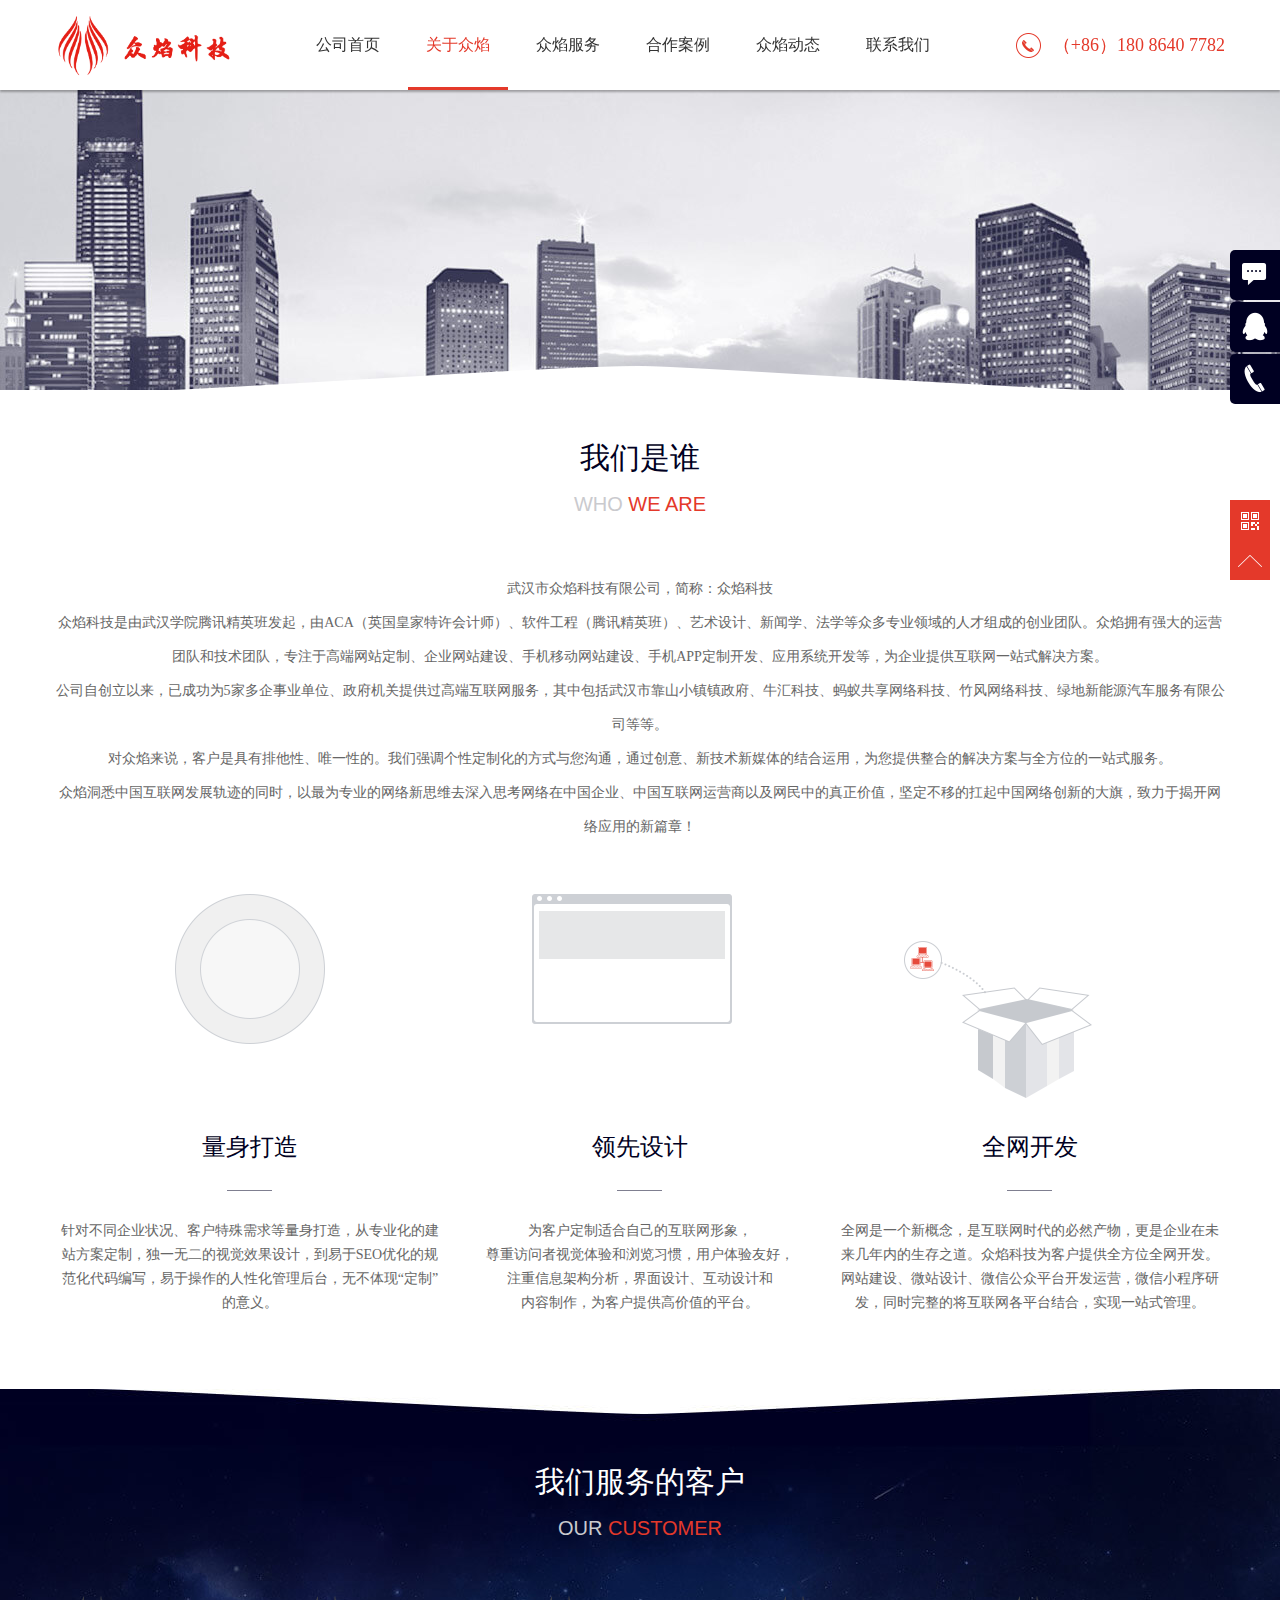
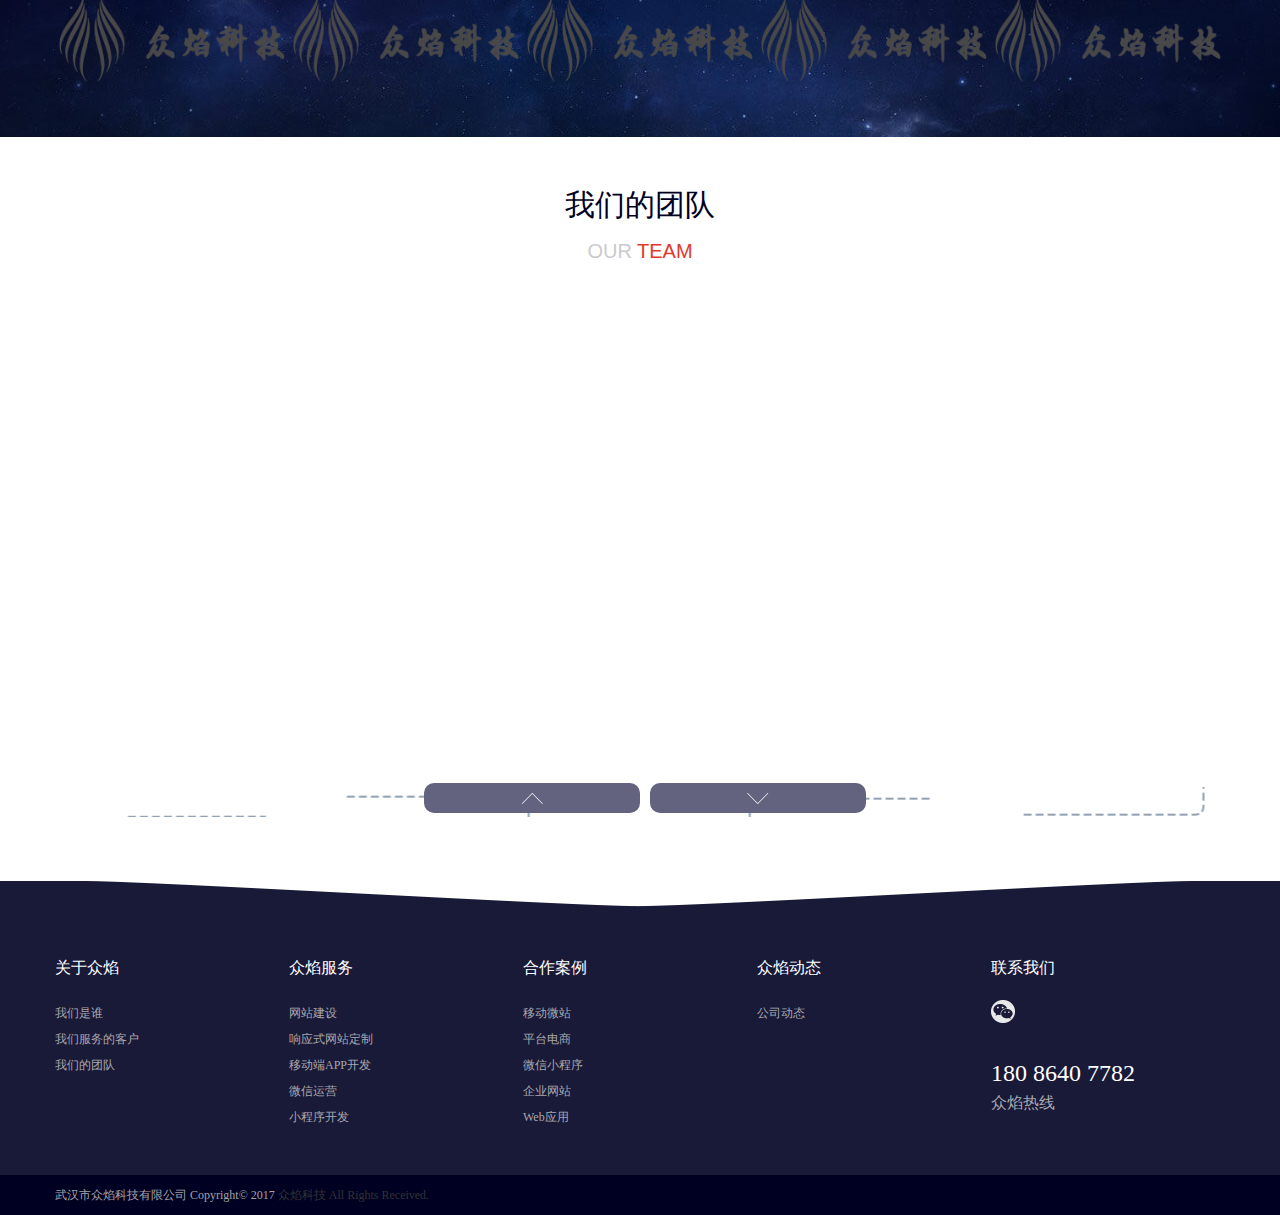
==== about.html @ f5d99981 "CompanyWebsiteOnlineInit" ====
<!DOCTYPE html>
<html>
<head>
    <meta charset="UTF-8">
    <title>关于众焰</title>
    <meta name="keywords" content="" />
    <meta name="description" content="" />
    <meta content="telephone=no" name="format-detection" />
    <meta http-equiv="X-UA-Compatible" content="IE=edge,chrome=1">
    <meta name="renderer" content="webkit">
    <meta name="viewport" content="width=device-width, initial-scale=1.0,user-scalable=no">
    <meta name="full-screen" content="yes">
    <link rel="stylesheet" href="css/cui.css" />
    <link rel="stylesheet" href="css/style.css" />
    <link rel="stylesheet" href="css/less.css" />
</head>

<body>
<!--导航栏-->
<div id="hd">
    <div class="wp">
        <div class="logo"><a href="index.html"><img src="images/logo.png" alt=""></a></div>
        <div id="nav">
            <ul>
                <li><a href="index.html" >公司首页</a></li>
                <li><a href="about.html" style="color:#e4392a; border-bottom:3px solid #e4392a;">关于众焰</a></li>
                <li><a href="service.html" >众焰服务</a></li>
                <li><a href="case.html" >合作案例</a></li>
                <li><a href="news.html" >众焰动态</a></li>
                <li><a href="contact.html">联系我们</a></li>
            </ul>
        </div>
        <div class="tel">（+86）180 8640 7782</div>
    </div>
</div>

<div class="c"></div>

<!--响应式导航栏-->
<div id="m-hd">
    <a href="index.html" class="m-logo"><img src="images/logo.png" alt=""></a>
    <div class="m-trigger"></div>
    <ul class="m-nav">
        <li><a href="index.html" class="v1">公司首页</a></li>
        <li><a href="about.html" class="v1">关于众焰</a></li>
        <li><a href="service.html" class="v1">众焰服务</a></li>
        <li><a href="case.html" class="v1">合作案例</a></li>
        <li><a href="news.html" class="v1">众焰动态</a></li>
        <li><a href="contact.html" class="v1">联系我们</a></li>
    </ul>
</div>

<div class="c"></div>	<div id="bd">
<div id="ban-in" style="background-image:url(images/14415956833641.jpg)">
    <div class="ban-bg"></div>
</div>

    <!--我们是谁-->
<div class="wp" id="whous">
    <div class="tit-i">
        <h3>我们是谁</h3>
        <h5>Who <span>We Are</span></h5>
    </div>
    <div class="c"></div>
    <div class="about-info">
        武汉市众焰科技有限公司，简称：众焰科技<br />
        <p>
            众焰科技是由武汉学院腾讯精英班发起，由ACA（英国皇家特许会计师）、软件工程（腾讯精英班）、艺术设计、新闻学、法学等众多专业领域的人才组成的创业团队。众焰拥有强大的运营团队和技术团队，专注于高端网站定制、企业网站建设、手机移动网站建设、手机APP定制开发、应用系统开发等，为企业提供互联网一站式解决方案。
        </p>
        <p>
            公司自创立以来，<span>已成功为5家多企事业单位、政府机关提供过高端互联网服务，其中包括武汉市靠山小镇镇政府、牛汇科技、蚂蚁共享网络科技、竹风网络科技、绿地新能源汽车服务有限公司等等。</span>
        </p>
        对众焰来说，客户是具有排他性、唯一性的。我们强调个性定制化的方式与您沟通，通过创意、新技术新媒体的结合运用，为您提供整合的解决方案与全方位的一站式服务。<br />
        众焰洞悉中国互联网发展轨迹的同时，以最为专业的网络新思维去深入思考网络在中国企业、中国互联网运营商以及网民中的真正价值，坚定不移的扛起中国网络创新的大旗，致力于揭开网络应用的新篇章！<br />
    </div>
    <ul class="ul-about ul-show">
        <li class="li1">
            <div class="block">
                <img src="images/c1.png" alt="网博思创">
                <img src="images/c2.png" alt="">
                <img src="images/c3.png" alt="">
                <img src="images/c4.png" alt="">
                <img src="images/c5.png" alt="">
                <img src="images/c6.png" alt="">
                <img src="images/c7.png" alt="">
                <img src="images/c8.png" alt="">
            </div>
            <div class="c"></div>
            <h3>量身打造</h3>
            <em></em>
            <!--<p>根据用户的需求、市场状况、企业情况提供专业化的网<br />站策划、设计、技术和营销解决方案。</p>-->
            <p>
                针对不同企业状况、客户特殊需求等量身打造，从专业化的建站方案定制<span>，独一无二的视觉效果设计，到易于SEO优化的规范化代码编写，易于操作的人性化管理后台，无不体现“定制”的意义。</span>
            </p>				</li>
        <li class="li2">
            <div class="block">
                <img src="images/t1.png" alt="" data-top-center="background-position:0px 0px;" data-bottom-center="background-position:141px 0px;">
                <img src="images/t2.png" alt="网博思创">
                <img src="images/t3.png" alt="">
                <img src="images/t4.png" alt="">
                <img src="images/t5.png" alt="">
                <img src="images/t6.png" alt="">
                <img src="images/t7.png" alt="">
                <img src="images/t8.png" alt="">
                <img src="images/t9.png" alt="">
            </div>
            <div class="c"></div>
            <h3>领先设计</h3>
            <em></em>
            <p>
                <span>为客户定制适合自己的互联网形象，</span>
            </p>
            <p>
                <span>尊重访问者视觉体验和浏览习惯，用户体验友好，</span>
            </p>
            <p>
                注重信息<span>架构分析，界面设计、互动设计和</span>
            </p>
            <p>
                <span>内容制作，为客户提供</span><span>高价值的平台。</span>
            </p>
            <p>
	<span><br />
</span>
            </p>				</li>
        <li class="li3">
            <div class="block">
                <img src="images/b1.png" alt="TUNIU">
                <img src="images/b2.png" alt="">
                <img src="images/b3.png" alt="">
                <img src="images/b4.png" alt="">
            </div>
            <div class="c"></div>
            <h3>全网开发</h3>
            <em></em>

            <p>
                <span>全网是一个新概念，是互联网时代的必然产物，</span><span>更是企业在未来几年内的生存之道。</span><span>众焰科技</span><span>为客户提供全方位全网开发。</span><span>网站建设、微站设计、微信</span><span>公众平台开发运营，微信小程序研发，同时完整的将互联</span><span>网各平台结合，实现一站式管理。</span>
            </p>
            <p>
                <br />
            </p>
            <p>
            </p>				</li>
    </ul>
</div>
<div class="c"></div>

    <!--我们的客户-->
<div class="customer fix" id="ourcus">
    <div class="wp">
        <div class="tit-i tit-i-1">
            <h3>我们服务的客户</h3>
            <h5>Our <span>Customer</span></h5>
        </div>
        <ul class="ul-customer">
            <li><a href=""><b></b><img src="images/logo.png" alt="" width="234" height="87"></a></li>
            <li><a href=""><b></b><img src="images/logo.png" alt="" width="234" height="87"></a></li>
            <li><a href=""><b></b><img src="images/logo.png" alt="" width="234" height="87"></a></li>
            <li><a href=""><b></b><img src="images/logo.png" alt="" width="234" height="87"></a></li>
            <li><a href=""><b></b><img src="images/logo.png" alt="" width="234" height="87"></a></li>
        </ul>
    </div>
</div>

    <!--团队板块-->
<div class="team" id="ourteam">
    <div class="wp">
        <div class="tit-i">
            <h3>我们的团队</h3>
            <h5>Our <span>Team</span></h5>
        </div>
    </div>
    <div class="flexslider">
        <ul class="slides">
            <li>
                <div class="wp">
                    <div class="txt">
                        <h3 data-animate="fadeInDown" class="animated">商务策划</h3>
                        <p data-animate="fadeInDown" class="animated"><p class="animated fadeInDown">
                        不只是建站，更提供有价值的思路和整体服务。<br />
                        众焰人不断深入对各类行业属性以及商业模式的探索，全面了解企业现状、深入挖掘品牌价值、专业策划并准确全是产品价值。
                    </p></p>
                        <p data-animate="fadeInDown" class="animated"><a href="" class="more">加入我们</a></p>
                    </div>
                    <div class="pic">
                        <img data-animate="fadeInLeft" data-delay="0.5" class="animated" src="images/o5.png" alt="">
                        <img data-animate="fadeInRight" data-delay="0.9" class="animated" src="images/o6.png" alt="">
                    </div>
                </div>
            </li>
            <li>
                <div class="wp">
                    <div class="txt">
                        <h3 data-animate="fadeInDown" class="animated">项目执行</h3>
                        <p data-animate="fadeInDown" class="animated"><p class="animated fadeInDown">
                        主要负责网站建设项目的开发管理和流程监控工作。众焰的整个项目组对工作是非常细致严谨的，项目进行中随时与客户保持商量和沟通，双方配合在最短的时间内顺利完成项目开发工作。
                    </p></p>
                        <p data-animate="fadeInDown" class="animated"><a href="" class="more">加入我们</a></p>
                    </div>
                    <div class="pic">
                        <img data-animate="fadeInLeft" data-delay="0.5" class="animated" src="images/o7.png" alt="">
                        <img data-animate="fadeInLeft" data-delay="0.8" class="animated" src="images/o8.png" alt="">
                        <img data-animate="fadeInLeft" data-delay="1.2" class="animated" src="images/o9.png" alt="">
                        <img data-animate="fadeInRight" data-delay="1.5" class="animated" src="images/o10.png" alt="">
                        <img data-animate="fadeInDown" data-delay="1.8" class="animated" src="images/o11.png" alt="">
                    </div>
                </div>
            </li>

            <li>
                <div class="wp">
                    <div class="txt">
                        <h3 data-animate="fadeInDown" class="animated">设计师</h3>
                        <p data-animate="fadeInDown" class="animated"><p class="animated fadeInDown">
                        我们喜爱创新，对创意设计有着极高的热情，并准备着为一个好的点子通宵达旦。我们不仅提供漂亮的设计，更知道设计是一种方法或策略，而非仅仅是美术自由，设计载体是品牌，强调设计的实用性。
                    </p></p>
                        <p data-animate="fadeInDown" class="animated"><a href="" class="more">加入我们</a></p>
                    </div>
                </div>
                <div class="pic">
                    <img data-animate="fadeInRight" data-delay="0.5" class="animated" src="images/o18.png" alt="">
                    <img data-animate="fadeInRight" data-delay="1.5" class="animated" src="images/o21.png" alt="">
                    <img data-animate="fadeInLeft" data-delay="0.8" class="animated" src="images/o19.png" alt="">
                    <img data-animate="fadeInLeft" data-delay="1.2" class="animated" src="images/o20.png" alt="">
                    <img data-animate="fadeInLeft" data-delay="1.8" class="animated" src="images/o22.png" alt="">
                </div>
            </li>

            <li>
                <div class="wp">
                    <div class="txt">
                        <h3 data-animate="fadeInDown" class="animated">Web前端工程师</h3>
                        <p data-animate="fadeInDown" class="animated"><p class="animated fadeInDown">
                        根据已确认的设计稿进行每一个页面的制作。我们会按照我们的W3C制作标准进行web开发，使得更简易、可方便调节、各浏览器兼容性强、可扩展等，让用户体验达到一定高度！
                    </p>
                        <p class="animated fadeInDown">
                            我们将以最大程度上减少页面代码，使爬行蜘蛛能带走更多有用有价值的信息。并且我们将严格遵守标准CSS命名规则，使搜索引擎能够快速的认知网页内容板块结构，快速收录！
                        </p></p>
                        <p data-animate="fadeInDown" class="animated"><a href="" class="more">加入我们</a></p>
                    </div>
                    <div class="pic">
                        <img data-animate="fadeInLeft" data-delay="0.5" class="animated" src="images/o12.png" alt="">
                        <img data-animate="fadeInLeft" data-delay="1.2" class="animated" src="images/o14.png" alt="">
                        <img data-animate="fadeInLeft" data-delay="0.8" class="animated" src="images/o13.png" alt="">
                        <img data-animate="fadeInLeft" data-delay="1.5" class="animated" src="images/o15.png" alt="">
                        <img data-animate="fadeInLeft" data-delay="1.8" class="animated" src="images/o17.png" alt="">
                        <img data-animate="fadeInLeft" data-delay="2.2" class="animated" src="images/o16.png" alt="">
                    </div>
                </div>
            </li>

            <li>
                <div class="wp">
                    <div class="txt">
                        <h3 data-animate="fadeInDown" class="animated">程序员</h3>
                        <p data-animate="fadeInDown" class="animated"><p class="animated fadeInDown">
                        从事程序开发、维护的专业人员。拥有强大的开发力量，依照客户需求及工作流程来定制专属平台<span>，优化网站结构，精简程序代码，清晰的层次架构.</span>
                    </p></p>
                        <p data-animate="fadeInDown" class="animated"><a href="" class="more">加入我们</a></p>
                    </div>
                    <div class="pic">
                        <img data-animate="fadeInDown" data-delay="0.5" class="animated" src="images/o1.png" alt="">
                        <img data-animate="fadeInUp" data-delay="0.8" class="animated" src="images/o2.png" alt="">
                        <img data-animate="fadeInUp" data-delay="1.2" class="animated" src="images/o3.png" alt="">
                        <img data-animate="fadeInDown" data-delay="1.5" class="animated" src="images/o4.png" alt="">
                    </div>
                </div>
            </li>

        </ul>
        <em></em>
    </div>
</div>
</div>

<!--底部-->
<div class="c"></div>
<div id="fd" class="index-fd pr">
    <div class="map-bg3"></div>
    <div class="wp">
        <div class="fd-top">
            <dl>
                <dt>关于众焰</dt>
                <dd>
                    <ul class="ul-fd">
                        <li><a href="about.html">我们是谁</a></li>
                        <li><a href="about.html">我们服务的客户</a></li>
                        <li><a href="about.html">我们的团队</a></li>
                    </ul>
                </dd>
            </dl>
            <dl>
                <dt>众焰服务</dt>
                <dd>
                    <ul class="ul-fd">
                        <li><a href="service.html">网站建设</a></li>
                        <li><a href="service.html">响应式网站定制</a></li>
                        <li><a href="service.html">移动端APP开发</a></li>
                        <li><a href="service.html">微信运营</a></li>
                        <li><a href="service.html">小程序开发</a></li>
                    </ul>
                </dd>
            </dl>
            <dl>
                <dt>合作案例</dt>
                <dd>
                    <ul class="ul-fd">
                        <li><a href="case.html">移动微站</a></li>
                        <li><a href="case.html">平台电商</a></li>
                        <li><a href="case.html">微信小程序</a></li>
                        <li><a href="case.html">企业网站</a></li>
                        <li><a href="case.html">Web应用</a></li>
                    </ul>
                </dd>
            </dl>
            <dl>
                <dt>众焰动态</dt>
                <dd>
                    <ul class="ul-fd">
                        <li><a href="news.html">公司动态</a></li>
                    </ul>
                </dd>
            </dl>
            <dl>
                <dt>联系我们</dt>
                <dd class="pr">
                    <p>
                        <a href="" class="weixin"></a>
                        <span class="weixin-pic"><img style="width:150px;height:150px;" src="images/public_qrcode.jpg" alt=""></span>
                    </p>
                    <p><b class="tel">180 8640 7782</b></p>
                    <h5>众焰热线</h5>
                </dd>
            </dl>
        </div>
    </div>
    <div class="fd-copy">
        <div class="wp">
            <p>
                <span>武汉市众焰科技有限公司 Copyright&copy; 2017 </span><a href=""><span>众焰科技 All Rights Received.</span></a> <a href=""></a>
            </p>
        </div>
    </div>
</div>

<!--右侧导航栏-->
<div class="side">
    <ul>
        <li><a href=""><div class="sidebox"><img src="images/side_icon02.png">Ambition-co</div></a></li>
        <li><a href=""><div class="sidebox"><img src="images/side_icon01.png">283500638</div></a></li>
        <li><a href="javascript:void(0);" ><div class="sidebox"><img src="images/side_icon03.png">18086407782</div></a></li>
    </ul>
</div>
<div class="side2">
    <ul>
        <li>
            <a href=""><img src="images/r_icon1.png" alt=""></a>
            <div class="weixin">
                <em></em><img src="images/public_qrcode.jpg" alt="">
            </div>
        </li>
        <li><a href="javascript:goTop();" class="sidetop"><img src="images/r_icon2.png"></a></li>
    </ul>
</div>

<!--脚本-->
<script type="text/javascript" src="js/jquery.js"></script>
<script type="text/javascript" src="js/lib.js"></script>
<link rel="stylesheet" href="css/animate.css" />
<link rel="stylesheet" href="css/flexslider.css" />
<script type="text/javascript" src="js/flexslider.js"></script>

<script>
    $('.team .flexslider').flexslider({
        animation: "slide",
        animationLoop: true,
        slideshow: false,
        prevText:"",
        nextText:"",
        controlNav: false,
        directionNav: true,
        pauseOnHover: true,
        slideshowSpeed: 3000,
        start:function(slider){

        },
        before: function(){
            $('.flexslider').resize();
        },
        after: function(slider) {
            initState();
            move();
        }
    });
    function initState(){
        $('.team .animated').each(function(){
            var dataAnimate = $(this).data('animate');
            $(this).removeClass(dataAnimate);
        })
    }
    function move(){
        var curSlide = $('.team .slides li.flex-active-slide');
        var h3 = curSlide.find('h3'),
                p = curSlide.find('p'),
                img = curSlide.find('img');
        h3.addClass( h3.data ('animate'));
        p.addClass( p.data('animate'));
        img.each(function(){
            $(this).addClass($(this).data('animate')).css({'animation-delay': $(this).data('delay')+'s'});
        })
    }
    $(window).load(function(){
        move();
    })
</script>
</body>
</html>
---- css/cui.css ----
﻿body, div, dl, dt, dd, ul, ol, li, h1, h2, h3, h4, h5, h6, pre, form, fieldset, input, textarea, p, blockquote, th, td{ margin:0; padding:0; }

table{ border-collapse:collapse; border-spacing:0; }

fieldset, img{ border:0; }

ol, ul{ list-style:none; }

caption, th{ text-align:left; }

q:before, q:after{ content:''; }

abbr, acronym{ border:0; }

.clear{ clear:both; display:block; overflow:hidden; visibility:hidden; width:0; height:0; }

.l, .col-l, .col_l, .col-c, .col_c{ float:left; }

.r, .col-r, .col_r, dt span, .ul-txt li span, .ul_txt li span{ float:right; }

.c{ clear:both; }

.n, em{ font-weight:normal; font-style:normal; }

.b{ font-weight:bold; }

.i{ font-style:italic; }

.fa{ font-family:Arial; }

.fg{ font-family:Georgia; }

.ft{ font-family:Tahoma; }

.fl{ font-family:Lucida Console; }

.fs{ font-family:'宋体'; }

.fw{ font-family:'微软雅黑'; }

.tc{ text-align:center; }

.tr{ text-align:right; }

.tl{ text-align:left; }

.tdu{ text-decoration:underline; }

.tdn, .tdn:hover, a.tdl:hover{ text-decoration:none; }

.fc0{ color:#000000; }

.fc3{ color:#333333; }

.fc6{ color:#666666; }

.fc9{ color:#999999; }

.fcr{ color:red; }

.fcw{ color:white; }

.fcb{ color:blue; }

.fcg{ color:green; }

.f0{ font-size:0; }

.f10{ font-size:10px; }

.f12{ font-size:12px; }

.f13{ font-size:13px; }

.f14{ font-size:14px; }

.f16{ font-size:16px; }

.f20{ font-size:20px; }

.f24{ font-size:24px; }

.vm{ vertical-align:middle; }

.vtb{ vertical-align:text-bottom; }

.vt{ vertical-align:top; }

.vn{ vertical-align:-2px; }

.vimg{ margin-bottom:-3px; }

.m0{ margin:0; }

.ml0{ margin-left:0; }

.ml5{ margin-left:5px; }

.ml10{ margin-left:10px; }

.ml20{ margin-left:20px; }

.mr0{ margin-right:0; }

.mr5{ margin-right:5px; }

.mr10{ margin-right:10px; }

.mr20{ margin-right:20px; }

.mt5{ margin-top:5px; }

.mt10{ margin-top:10px; }

.mt20{ margin-top:20px; }

.mb5{ margin-bottom:5px; }

.mb10{ margin-bottom:10px; }

.mb20{ margin-bottom:20px; }

.ml-1{ margin-left:-1px; }

.mt-1{ margin-top:-1px; }

.p1{ padding:1px; }

.pl5{ padding-left:5px; }

.p5{ padding:5px; }

.pt5{ padding-top:5px; }

.pr5{ padding-right:5px; }

.pb5{ padding-bottom:5px; }

.p10{ padding:10px; }

.pl10{ padding-left:10px; }

.pt10{ padding-top:10px; }

.pr10{ padding-right:10px; }

.pb10{ padding-bottom:10px; }

.p20{ padding:20px; }

.pl20{ padding-left:20px; }

.pt20{ padding-top:20px; }

.pr20{ padding-right:20px; }

.pb20{ padding-bottom:20px; }

.rel, .pr{ position:relative; }

.abs, .pa{ position:absolute; }

.dn{ display:none; }

.db{ display:block; }

.dib{ -moz-inline-stack:inline-block; display:inline-block; }

.di{ display:inline; }

.ovh{ overflow:hidden; }

.ovs{ overflow:scroll; }

.vh{ visibility:hidden; }

.vv{ visibility:visible; }

.lh14{ line-height:14px; }

.lh16{ line-height:16px; }

.lh18{ line-height:18px; }

.lh20{ line-height:20px; }

.lh22{ line-height:22px; }

.lh24{ line-height:24px; }

.fix{ *zoom:1; }

.fix:after, .fix:before{ display:block; content:"clear"; height:0; clear:both; overflow:hidden; visibility:hidden; }

.z{ _zoom:1; }

.h1{ height:1px; }

.h5{ height:5px; }

.h10, .h{ height:10px; }

.h15{ height:15px; }

.h20{ height:20px; }

.h1, .h5, .h10, .h15, .h20, .h25, .h, .h30, .h35, .h40, .h45, .h50, .h55, .h60{ font-size:0px; line-height:0; overflow:hidden; clear:both; visibility:hidden; }

body{ font:12px/1.5 宋体, Arial, sans-serif; }

a{ text-decoration:none; }

a:hover{ color:#FF6600 }

.h25{ height:25px; }

.h30{ height:30px; }

.h40{ height:40px; }

.h45{ height:45px; }

.h50{ height:50px; }

.h55{ height:55px; }

.h60{ height:60px; }

.ul-fd2 li{ float:left; width:50%; }
---- css/style.css ----
﻿* {
    -webkit-box-sizing: border-box;
    -moz-box-sizing: border-box;
    box-sizing: border-box;
}
*:before,
*:after {
    -webkit-box-sizing: border-box;
    -moz-box-sizing: border-box;
    box-sizing: border-box;
}
.trans{
    -o-transition:.3s;
    -ms-transition:.3s;
    -moz-transition:.3s;
    -webkit-transition:.3s;
    transition:.3s;
}
hr{border: none;outline: none;}
h1,h2,h3,h3,h4,h5,h6{font-weight: normal;}
img{
	max-width: 100%;
}


body{
	font-family:"微软雅黑","Microsoft Yahei";
}
.wp{
	width: 100%;
	max-width: 1170px;
	margin: 0 auto;
}
a{
	color: #333;	
}
a:hover{
	color: #e4392a;
}

/*头部*/
#bd{
	padding-top: 90px;
}
#hd{
	/*height: 101px;*/
	height: 90px;
	background: #fff;
	box-shadow: 0px 2px 2px rgba(0, 0, 0, .3);
	position: fixed;
	width: 100%;
	left: 0;
	top: 0;
	z-index:9999;
	-o-transition:.3s;
	-ms-transition:.3s;
	-moz-transition:.3s;
	-webkit-transition:.3s;
	transition:.3s;
}
.fixed{
    top: -101px !important;
}

#hd .logo{
	float: left;
	margin-right: 65px;
	/*height: 101px;*/
	height: 90px;
}
#hd .logo a{
	display: block;
	height: 100%;
	/*line-height: 101px;*/
	line-height: 90px;
}
#hd .logo a img{
    max-height:60px;
	display: inline-block;
	vertical-align: middle;
}

#nav ul li{
	float: left;
	line-height: 90px;
	width: 100px;
	margin-right: 10px;
}
#nav ul li a{
	display: inline-block;
	width: 100%;
	text-align: center;
	font-size: 16px;
	border-bottom: 3px solid #fff;
	height: 90px;
}
#nav ul li a:hover{
	border-bottom: 3px solid #e4392a;
}
#hd .tel{
	background: url(../images/tel_bg.png) left center no-repeat;
	line-height: 90px;
	float: right;
	padding-left: 37px;
	color: #e4392a;
	font-size: 18px;
}

/*手机头部*/
#m-hd {display: none;}
#m-hd {
	height: 50px;
	line-height: 50px;
	background-color: #fff;
	padding: 0;
	position: fixed;
	width: 100%;
	z-index: 999999;
}
#m-hd img{height: 40px;padding: 10px 0 0 10px;}
.m-trigger {
	position: absolute;
	top: 0;
	right: 10px;
	width: 50px;
	color: #fff;
	text-align: center;
	font-size: 30px;
	line-height: 45px;
	cursor: pointer;
	background: url(../images/menu_add.png) center center no-repeat;
	-webkit-background-size: 50px;
	background-size: 25px;
	height: 50px;
}
.m-nav {
	z-index: 60;
	position: absolute;
	top: 50px;
	width: 100%;
	left: 0;
	background: url(../images/alpha_black_70.png) repeat;
	text-align: center;
	display: none;
}
.m-nav li{
	border-bottom: 1px solid #565656;
}
.m-nav a {
	display: block;
	font-size: 12px;
	height: 40px;
	line-height: 40px;
	text-align:center;
	color: #fff;
	font-size: 14px;
}
.m-nav a:hover,.m-nav a:active{
	color: #e4392a;
}
.m-sub {
	text-align: left;
	display: none;
	width:100%;
}
.m-sub a {
	border-bottom: none;
	font-size: 13px;
}


/*底部*/
#fd{
	background: url(../images/fd_bg.png) center top no-repeat;
	padding-top: 75px;
}
.index-fd{
	margin-top: -31px;
}
#fd .fd-top{
	overflow: hidden;
	color: #fff;
	padding-bottom: 45px;
}
#fd dl{
	float: left;
	width: 20%;
}
#fd dl dt{
	font-size: 16px;
	padding-bottom: 20px;
}
#fd .ul-fd li{
	line-height: 26px;
}
#fd .ul-fd li a{
	color: #a8a8af;
}
#fd .ul-fd li a:hover{
	text-decoration: underline;
}
#fd .weixin,#fd .sina{
	background: url(../images/fd_icon1.png) no-repeat;
	width: 25px;
	height: 25px;
	display: inline-block;
	margin-right: 10px;
	margin-bottom: 25px;
}
#fd .weixin-pic{
	position: absolute;
	left: -150px;
	top: 0;
	display: none;
}
#fd .tel{
	font-weight: normal;
	font-size: 24px;
	padding-bottom: 15px;
}
#fd h5{
	font-size: 16px;
	color: #a8a8af;
}
#fd .sina{
	background-image: url(../images/fd_icon2.png);
}
#fd .fd-copy{
	height: 40px;
	line-height: 40px;
	color: #a3a3a9;
	background-color: #000022;
}
/* side */
.side{position:fixed;width:50px;height:275px;right:0;top:250px;z-index:100;}
.side ul li{width:50px;height:50px;float:left;position:relative;margin-bottom: 2px;}
.side ul li .sidebox{position:absolute;width:50px;height:50px;border-radius:5px 0 0 5px;top:0;right:0;transition:all 0.3s;background:#000022;color:#fff;font:16px/50px "微软雅黑";overflow:hidden;}
.side ul li a:hover .sidebox{width: 175px;}
.side ul li .sidetop{width:50px;height:50px;line-height:50px;display:inline-block;background:#000;opacity:0.8;filter:Alpha(opacity=80);transition:all 0.3s;}
.side ul li .sidetop:hover{background:#e4392a;}
.side ul li img{float:right;}

.side2{
	position: fixed;
	width: 40px;
	right: 10px;
	z-index: 100;
	top: 500px;
	height: 80px;
}
.side2 ul li{
	width: 40px;
	height: 40px;
}
.side2 ul li a{
	display: block;
	background-color: #e4392a;
	height: 40px;
	width: 40px;
	text-align: center;
	line-height: 40px;
}
.side2 ul li a img{
	vertical-align: middle;
	display: inline-block;
}
.side2 ul li a:hover{
	background-color: #000022;
}
.side2 ul li .weixin{
	position: absolute;
	left: -154px;
	bottom: 0;
	display: none;
}
.side2 ul li .weixin em{
	background: url(../images/arr3.png) no-repeat;
	width: 5px;
	height: 17px;
	display: block;
	position: absolute;
	right: -5px;
	top: 50%;
	margin-top: 3px;
}
.side2 ul li .weixin img{
	display: block;
}



/*banner*/
#banner .flexslider{
	background: none;
}
#banner .slides li .pic{
	display: block;
	padding-top: 36.4%;
    /* -webkit-background-size: cover;
    -moz-background-size: cover;
    -o-background-size: cover;
    background-size: cover; */
    background-position: center bottom;
    position: relative;
}
#banner .slides li  .ban-txt{
	width: 760px;
	position: absolute;
	left: 50%;
	margin-left: -380px;
	top: 50%;
	height: 205px;
	margin-top: -102px;
	text-align: center;
}
#banner .slides li.s1 .ban-txt{
	background:url(../images/ban_k.png) no-repeat;
}
#banner .flexslider .slides img{
	max-width: 100%;
	width: auto;
	display: inline-block;
	vertical-align: middle;
}
#banner .slides li .ban-txt h5{
	font-size: 22px;
	color: #fff;
	margin-top: -5px;
}
#banner .slides li .ban-txt h2{
	height: 118px;
	line-height: 118px;
	margin-top: 5px;
	font-size: 71px;
	color: #fff;
}
#banner .slides li  .ban-txt h3{
	padding-top: 25px;
	font-size: 24px;
	color: #e4392a;
}
#banner .flex-control-paging li a{
	width: 40px;
	height: 3px;
	border-radius: 0;
	background-color: rgba(255,255,255,0.7);
}
#banner .flex-control-paging li a.flex-active{
	background-color: #e4392a;
}
#banner .flex-control-nav{
	bottom: 80px;
}
#banner .flex-direction-nav a{
	background: url(../images/ban_prev.png) no-repeat;
	width: 24px;
	height: 44px;
	opacity: 1;
	filter: alpha(opacity=100);
}
#banner .flex-direction-nav .flex-prev{
	left: 50%;
	margin-left: -570px;
}
#banner .flex-direction-nav .flex-next{
	background-image: url(../images/ban_next.png);
	right: 50%;
	margin-right: -570px;
}
#banner .slides li.s2 .ban-txt{
	width: 840px;
	margin-left: -420px;
}
#banner .slides li.s2 .ban-txt h2{
	font-size: 58px;	
	line-height: 56px;
	height: 56px;
	margin-bottom: 10px;
}
#banner .slides li.s2 .ban-txt h3{
	font-size: 50px;
	text-transform: uppercase;	
	padding-top: 0;
}
#banner .slides li.s2 .ban-txt h4{
	font-size: 16px;
	color: #fff;
}
#banner .slides li.s2 .ban-txt h6{
	font-size: 14px;
	border-top: 1px solid #d3d3d7;
	width: 149px;
	margin: 0 auto;
	color: #fff;
	line-height: 35px;
	margin-top: 15px;
}
#banner .slides li.s3 .ban-txt h2{
	font-size: 45px;
	height: 45px;
	line-height: 45px;
}
#banner .slides li.s3 .ban-txt h3{
	font-size: 69px;
	text-transform: uppercase;
	padding-top: 0;
	border-bottom: 1px solid #e4392a;
}
#banner .slides li.s3 .ban-txt h4{
	font-size: 16px;
	line-height: 30px;
	color: #fff;
	margin-top: 20px;
}
#banner{position: relative;}
.banner-bg{
	background: url(../images/ban_bg.png) center top no-repeat;
    height: 54px;
    width: 100%;
    position: absolute;
    left: 0;
    bottom: -30px;
    z-index: 60;
}


/*首页*/
.tit-i{
	text-align: center;
	padding: 50px 0;
	line-height: 36px;
	overflow: hidden;
}
.tit-i h3{
	font-size: 30px;
	color: #002;
	margin-bottom: 10px;
}
.tit-i h5{
	font-size: 20px;
	color: #cacace;
	text-transform: uppercase;
	font-family: Arial;
}
.tit-i h5 span{
	color: #e4392a;
}
.tit-i em{
	width: 45px;
	border-bottom: 1px solid #7f7f90;
	display: inline-block;
}

.ul-icon-i li{
	float: left;
	width: 25%;
	text-align: center;
	padding-bottom: 70px;
	overflow: hidden;
}
.ul-icon-i li .pad{
	padding: 0 40px;
	position: relative;
}
.ul-icon-i li a{
	display: block;
}
.ul-icon-i li a span{
	background: url(../images/i_icon1.png) no-repeat;
	width: 134px;
	height: 134px;
	display: inline-block;
	margin-bottom: 55px;
}
.ul-icon-i li h3{
	font-size: 16px;
	margin-bottom: 18px;
}
.ul-icon-i li em{
	width: 25px;
	border-bottom: 2px solid #707070;
	display: inline-block;
	margin-bottom: 30px;
}
.ul-icon-i li p{
	text-align: left;
	line-height: 24px;
	font-size: 14px;
}
.ul-icon-i li.li1 a span{
	background-position: 0 0;
}
.ul-icon-i li.li2 a span{
	background-position: -305px 0;
}
.ul-icon-i li.li3 a span{
	background-position: -615px 0;
}
.ul-icon-i li.li4 a span{
	background-position: -930px 0;
}
/*.ul-icon-i li a:hover span{
	background-image: url(../images/i_icon1_h.png);
}*/
.ul-icon-i li .pad .pic{
	position: absolute;
	left: 50%;
	top: 0;
	width: 134px;
	margin-left: -67px;
	-o-transition:.3s;
	-ms-transition:.3s;
	-moz-transition:.3s;
	-webkit-transition:.3s;
	transition:.3s;
}
.ul-icon-i li .pad .pic img{
	display: none;
}
.ul-icon-i li .pad .pic .pic-icon{
	position: absolute;
	left: 0;
	top: -134px;
	display: block;
}
.ul-icon-i li a:hover p{
	text-decoration: underline;
	color: #333;
}

.row2{
	background: url(../images/bg_1.png) center top no-repeat;
	padding-top: 20px;
}
.case-i-l,.case-i-r{
	width: 50%;
}
.case-i-l{
	float: left;
	padding-right: 15px;
}
.case-i-r{
	float: right;
	padding-left: 15px;
}
.case-img,.case-img a img{
	width: 100%;
}
.case-img{
	position: relative;
	overflow: hidden;
}
.case-img .hover{
	position: absolute;
	left: 0;
	top: -434px;/*top: -433px;*/
	-o-transition:.3s;
	-ms-transition:.3s;
	-moz-transition:.3s;
	-webkit-transition:.3s;
	transition:.3s;
	width: 100%;
	height: 100%;
	text-align: center;
	background: url(../images/alpha_red_80.png) repeat;
	color: #fff;
}
.case-img.on .hover{
	top: 0;
}
.ul-case-i{
	margin: 0 -15px;
}
.ul-case-i li{
	float: left;
	width: 25%;
	padding: 0 15px;
	margin-bottom: 30px;
	overflow: hidden;
}
.ul-case-i li a{
	display: block;
	position: relative;
	-o-transition:.3s;
	-ms-transition:.3s;
	-moz-transition:.3s;
	-webkit-transition:.3s;
	transition:.3s;
}
.ul-case-i li .pic img{
	width: 100%;
	display: block;
}
.ul-case-i li a .hover{
	position: absolute;
	left: 0;
	top: -100%;
	width: 100%;
	height: 100%;
	text-align: center;
	background: url(../images/alpha_red_80.png) repeat;
	color: #fff;
	/*display: none;*/
	-o-transition:.3s;
	-ms-transition:.3s;
	-moz-transition:.3s;
	-webkit-transition:.3s;
	transition:.3s;
}
.ul-case-i li .hover b,.ul-case-i li .hover .txt,.case-img .hover b,.case-img .hover .txt{
	display: inline-block;
	vertical-align: middle;
}
.ul-case-i li .hover b,.case-img .hover b{
	width: 0;
	height: 100%;
}
.ul-case-i li a:hover .hover{
	/*display: block;*/
	top: 0;
}
.ul-case-i-1 li{
	width: 25%;
}

.more-i{
	text-align: center;
	padding-bottom: 35px;
}
.more-i a{
	display: inline-block;
	width: 65px;
	height: 65px;
	background: url(../images/arr2.png) center center no-repeat #000014;
	border-radius: 100%;
}
.more-i a:hover{
	background-color: #e4392a;
}

.news-bg{
	background: url(../images/bg_2.png) center top no-repeat;
	overflow: hidden;
}
.tit-i-1 h3{
	color: #fff;
}
.tit-i-1 em{
	border-bottom-color: #dddde1;
}
.ul-news-i{
	/*margin-right: -10px;*/
	margin-left: -30px;
	width: 110%;
}
.ul-news-i li{
	float: left;
	width: 24.5%;
	color: #fff;
	position: relative;
	min-height: 295px;
	-o-transition:.3s;
	-ms-transition:.3s;
	-moz-transition:.3s;
	-webkit-transition:.3s;
	transition:.3s;
	overflow: hidden;
} 
.ul-news-i li:last-child{
	/*width: 21%;*/
}
.ul-news-i li .txt{
	padding-left: 30px;
	padding-right: 58px;
}
.ul-news-i li .txt span{
	padding: 15px 8px;
	display: inline-block;
	border: 1px solid #fff;
	border-radius: 5px;
	font-size: 14px;
}
.ul-news-i li .txt span em{
	display: block;
	font-size: 20px;
}
 .ul-news-i li:last-child .txt{
	/*padding-right: 0;*/
}  
.ul-news-i li h3 a{
	color: #fff;
	display: inline-block;
	padding: 20px 0;
}
.ul-news-i li  p{
	color: #bbbbbe;
	line-height: 20px;
}
.ul-news-i li .more{
	background: url(../images/more1.png) no-repeat;
	width: 36px;
	height: 36px;
	display: inline-block;
	margin-top: 50px;
}
.ul-news-i li .hover{
		
}
.ul-news-i li .hover .img{
	width: 100%;
	position: absolute;
	top: -165px;
	left: 7px;
	-o-transition:.3s;
	-ms-transition:.3s;
	-moz-transition:.3s;
	-webkit-transition:.3s;
	transition:.3s;
}
.ul-news-i li .hover .pad{
	padding: 0 27px 20px 27px;
	position: absolute;
	left: 7px;
	bottom: -148px;
	-o-transition:.3s;
	-ms-transition:.3s;
	-moz-transition:.3s;
	-webkit-transition:.3s;
	transition:.3s;
	background-color: #000022;
	width: 92%;
}
.ul-news-i li .hover .img{
	height: 165px;
	width: 92%;
}

.ul-news-i li.on .hover .img{
	/*display: block;*/
	top: 0;
}
.ul-news-i li.on .hover .pad{
	bottom: 0;
}


.news-more{
	text-align: center;
	padding-bottom: 100px;
	padding-top: 50px;
}
.news-more a{
	display: inline-block;
	width: 178px;
	height: 48px;
	border: 1px solid #fff;
	border-radius: 5px;
	line-height: 48px;
	text-align: center;
	font-size: 18px;
	color: #fff;
	text-transform: uppercase;
}
.news-more a:hover{
	background-color: #e4392a;
}


.contact-l{
	width: 38%;
	float: left;
}
.contact-r{
	width: 62%;
	float: right;
}
.ul-contact li{
	background: url(../images/i_icon2.png) no-repeat;
	padding-left: 60px;
	font-size: 14px;
	margin-bottom: 20px;
	line-height: 35px;
}
.ul-contact li.li1{
	background-position: 0 0;
}
.ul-contact li.li2{
	background-position: 0 -74px;
}
.ul-contact li.li3{
	background-position: 0 -184px;
}


.contact-form .inp{
	width: 49%;
	border: 1px solid #6d6d88;
	height: 33px;
	padding: 0 10px;
	margin-bottom: 15px;
}
.contact-form textarea{
	width: 100%;
	border: 1px solid #6d6d88;
	height: 98px;
	margin-bottom: 24px;
}
.contact-form .sub{
	width: 100%;
	height: 25px;
	line-height: 25px;
	text-align: center;
	color: #fff;
	background-color: #63637f;
	border: 0;
	cursor: pointer;	
	font-family:"微软雅黑","Microsoft Yahei";
	font-size: 16px;
}

.map{
	margin-top: 100px;
	position: relative;
}
.map em{
	background: url(../images/arr1.jpg) center top no-repeat;
	width: 100%;
	height: 15px;
	display: block;
	position: absolute;
	left: 0;
	top: 0;
}
.map-s{
	background: url(../images/map_s.png) center top;
	height: 107px;
	text-align: center;
	overflow: hidden;
}
.map .btn{
	text-align: center;
	color: #fff;
	font-size: 18px;
	line-height: 132px;
	display: inline-block;
}
.map .btn-down{
	background: url(../images/map_down.png) no-repeat;
	width: 112px;
	height: 48px;
	display: inline-block;
	position: absolute;
	left: 50%;
	top: 52px;
	margin-left: -50px;
	z-index: 99;
}
#map{
}
.map-pop{
	display: none;
	height: 540px;
	position: absolute;
	left: 0;
	bottom: 0;
	width: 100%;
}
.map .map-bg1,.map .map-bg2{
	background: url(../images/ban_bg_top.png) no-repeat center 0;
	height: 54px;
	position: absolute;
	left: 0;
	top: 0;	
	width: 100%;
	z-index: 66;
}
.map .map-bg2{
	background-image: url(../images/map_bg2.png);
	height: 41px;
	bottom: 0px;
	top: auto;
}
.map-pop-big{
	height: 600px;
	bottom:auto;
	top: 0;
}
.map-big{
    height: 600px;
    margin-top: 0;
}


/*内页*/
#ban-in{
	position: relative;
	background-position: center 0;
	background-repeat: no-repeat;
	/*padding-top: 16%;*/
	height: 300px;
}
#ban-in .ban-bg{
	background: url(../images/ban_bg.png) center top no-repeat;
	height: 54px;
	width: 100%;
	position: absolute;
	left: 0;
	bottom: -30px;
	z-index: 60;
}
.pages{
	text-align: center;
	margin-bottom: 105px;
	margin-top: 20px;
}
.pages a{
	display: inline-block;
	width: 41px;
	height: 41px;
	background-color: #edecec;
	border-radius: 3px;
	text-align: center;
	line-height: 41px;
	font-family: Arial;
	font-size: 18px;
	color: #666;
	margin: 0 4px;
}
.pages a:hover,.pages .page-on{
	background-color: #e4392a;
	color: #fff;
}



/*网思动态*/
.ul-list{
	margin: 0 -15px;
}
.ul-list li{
	float: left;
	width: 25%;
	margin-bottom: 30px;
}
.ul-list li .pic img{
	width: 100%;
	display: block;
	transform: perspective(800px) rotateY(0deg);
	transition: all 1s ease 0s;
	-moz-transform: perspective(800px) rotateY(0deg);
	-moz-transition: all 1s ease 0s;
	-webkit-transform: perspective(800px) rotateY(0deg);
	-webkit-transition: all 1s ease 0s;
	-o-transform: perspective(800px) rotateY(0deg);
	-o-transition: all 1s ease 0s;
	-ms-transform: perspective(800px) rotateY(0deg);
	-ms-transition: all 1s ease 0s;
	zoom:1;
}
.ul-list li:hover img{
	transform: perspective(800px) rotateY(-179.9deg);
	-moz-transform: perspective(800px) rotateY(-179.9deg);
	-webkit-transform: perspective(800px) rotateY(-179.9deg);
	-o-transform: perspective(800px) rotateY(-179.9deg);
	-ms-transform: perspective(800px) rotateY(-179.9deg);
}
.ul-list li .pad{
	padding: 0 15px;
}
.ul-list li .bor{
	border: 1px solid #e2e3e8;
}
.ul-list li:hover .bor{
	border-color: #e4392a;
}
.ul-list li .txt{
	padding: 20px 14px;
	line-height: 20px;
	color: #666;
}
.ul-list li .more{
	height: 42px;
	line-height: 42px;
	border-top: 1px dotted #e2e3e8;
	background-color: #f0f2f5;
	padding: 0 14px;
	display: none;
}
.ul-list li .more a{
	color: #e4392a;
}
.ul-list li .more a:hover{
	text-decoration: underline;
}
.ul-list li .title{
	height: 55px;
	margin-bottom: 20px;
}
.ul-list li .title span{
	float: left;
	border: 1px solid #e2e3e8;
	background-color: #f0f2f5;
	display: inline-block;
	text-align: center;
	padding: 6px 5px;
	margin-right: 15px;
}
.ul-list li .title span em{
	display: block;
	font-size: 16px;
}
.ul-list li .title h3{
	border-bottom: 1px solid #e2e3e8;
	overflow: hidden;
	height: 54px;
}


/*网思案例*/
.sub-nav{
	text-align: center;
	margin-bottom: 50px;
	margin-top: -18px;
}
.sub-nav ul li{
	display: inline-block;
	margin: 0 18px;
	font-size: 16px;
}
.sub-nav ul li a{
	padding-left: 14px;
	display: inline-block;
}
.sub-nav ul li a:hover,.sub-nav ul li.on a{
	background: url(../images/d1.png) left center no-repeat;
	color: #e4392a;	
}

.ul-case{
	margin: 0 -15px;
}
.ul-case li{
	float: left;
	width: 33.3333%;
	padding: 0 15px;
	margin-bottom: 30px;
	overflow: hidden;
	position: relative;
}
.ul-case li .block{
	display: block;
	width: 100%;
	height: 100%;
	position: relative;
	overflow: hidden;
}
.ul-case li .pic img{
	display: block;
	width: 100%;
}
.ul-case li .txt{
	position: absolute;
	left: 0;
	top: 0%;
	width: 100%;
	height: 100%;
	background: url(../images/alpha_blue_60.png) repeat;
	text-align: center;
	color: #fff;
	-o-transition:.3s;
	-ms-transition:.3s;
	-moz-transition:.3s;
	-webkit-transition:.3s;
	transition:.3s;
	opacity:0;
}
.ul-case li .txt h5,.ul-case li .txt h3{color: #fff;}
.ul-case li .txt:hover{opacity:1;}
.ul-case li .txt b,.ul-case li .txt .pad{
	display: inline-block;
	vertical-align: middle;
}
.ul-case li .txt b{
	width: 0;
	height: 100%;
}
.ul-case li .txt h5{
	font-size: 16px;
}
.ul-case li .txt em{
	width: 45px;
	height: 0;
	border-bottom: 1px solid #fff;
	display: inline-block;
	margin: 20px 0 40px 0;
}
.ul-case li .txt h3{
	font-size: 18px;
	margin-bottom: 40px;
}
.ul-case li .txt .more{
	width: 122px;
	height: 45px;
	display: inline-block;
	text-align: center;
	line-height: 45px;
	background-color: #e4392a;
	color: #fff;
	border-radius: 5px;
	font-size: 14px;
}
.ul-case li .txt .more:hover{
	opacity: .8;
	-ms-filter:'progid:DXImageTransform.Microsoft.Alpha(Opacity= 80)';
	filter:progid:DXImageTransform.Microsoft.Alpha(Opacity=80);
}
.ul-case li.on .txt{
	top: 0;
}



/*关于网思*/
.about-info{
	text-align: center;
	font-size: 14px;
	line-height: 34px;
	color: #666;
	padding-bottom: 50px;
}

.customer{
	background: url(../images/bg_3.jpg) center top no-repeat;
	padding-top: 25px;
	padding-bottom: 54px;
	margin-top: 50px;
}
.ul-customer li{
	float: left;
	width: 20%;
}
.ul-customer li a{
	display: block;
	width: 100%;
	height: 87px;
	border: 1px solid #fff;
	text-align: center;
	border: 0;
}
.ul-customer li a b,.ul-customer li a img{
	display: inline-block;
	vertical-align: middle;
}
.ul-customer li a b{
	width: 0;
	height: 100%;
}
.ul-customer li a img{
	filter: url("data:image/svg+xml;utf8,<svg xmlns=\'http://www.w3.org/2000/svg\'><filter id=\'grayscale\'><feColorMatrix type=\'matrix\' values=\'0.3333 0.3333 0.3333 0 0 0.3333 0.3333 0.3333 0 0 0.3333 0.3333 0.3333 0 0 0 0 0 1 0\'/></filter></svg>#grayscale"); /* Firefox 10+, Firefox on Android */
	-webkit-filter: grayscale(100%); /* Chrome 19+, Safari 6+, Safari 6+ iOS */
}
.ul-customer li a:hover{
	border: 1px solid #fff;
}

.team{
	padding-bottom: 95px;
}
.team .flexslider{
	position: relative;
}
.team .flexslider em{
	width: 10px;
	height: 30px;
	display: inline-block;
	position: absolute;
	left: 50%;
	bottom: 0;
	background-color: #fff;
}
.team .flexslider .slides li{
	/*background-position: 89% 0;*/
	height: 468px;
	/*background-repeat: no-repeat;*/
}
.team .flexslider li .txt{
	padding-top: 85px;
	font-size: 14px;
	line-height: 36px;
	width: 30%;
	float: left;
}
.team .flexslider li .txt h3{
	font-size: 30px;
	color: #63637f;
	padding-bottom: 25px;
}
.team .flexslider li .txt .more{
	width: 123px;
	height: 37px;
	border-radius: 5px;
	display: inline-block;
	line-height: 37px;
	text-align: center;
	margin-top: 40px;
	font-size: 16px;
	border: 1px solid #63637f;
	color: #63637f;
}
.team .flexslider li .txt .more:hover{
	
	border: 1px solid #e85346;
	color: #e4392a;
}
.team .flexslider li .pic{
	float: right;
	position: relative;
	width: 70%;
	margin-right: -308px;
}
.team .flexslider li .pic img{
	position: absolute;
	left: 0;
	top: 0;
	width: auto;
	opacity: 0;
	-ms-filter:'progid:DXImageTransform.Microsoft.Alpha(Opacity= 0)';
	filter:progid:DXImageTransform.Microsoft.Alpha(Opacity=0);
	opacity: 1\0;
	-ms-filter:'progid:DXImageTransform.Microsoft.Alpha(Opacity= 100)'\9;
	filter:progid:DXImageTransform.Microsoft.Alpha(Opacity=100)\9;
}
.team .flex-direction-nav{
	max-width: 1170px;
	margin: 0 auto;
	background: url(../images/process_bg.png) repeat-x center center;
	height: 30px;
	text-align: center;
}
.team .flex-direction-nav li{
	display: inline-block;

}
.team .flex-direction-nav a{
	position: relative;
	width: 216px;
	height: 30px;
	text-align: center;
	background: url(../images/arr_t.png) center center no-repeat #63637f;
	border-radius: 10px;
	display: inline-block;
	opacity: 1 !important;
	-ms-filter:'progid:DXImageTransform.Microsoft.Alpha(Opacity= 100)';
	filter:progid:DXImageTransform.Microsoft.Alpha(Opacity=100);
	top: 13px;
}
.team .flex-direction-nav .flex-prev{
	
}
.team .flex-direction-nav .flex-next{
	background-image: url(../images/arr_b.png);
	left: 10px;
}
.team .flex-direction-nav a:hover{
	background-color: #e4392a;
}
.flexslider .animated{
	opacity: 0;
	filter: alpha(opacity=0);
	opacity: 100\9;
	filter: alpha(opacity=100)\9;
}



.ul-about li{
	float: left;
	width: 33.333%;
	text-align: center;
	font-size: 14px;
	line-height: 24px;
	color: #666;
}
.ul-about li h3{
	font-size: 24px;
	color: #002;
	line-height: 36px;
}
.ul-about li em{
	display: inline-block;
	width: 45px;
	height: 0;
	border-bottom: 1px solid #7f7f90;
	margin-bottom: 20px;
	margin-top: 25px;
}
.ul-about li .block{
	position: relative;
	height: 235px;
	margin: 0 auto;
}
.ul-about li .block img{
	position: absolute;
	left: 0;
	top: 0;
	opacity: 0;
	-ms-filter:'progid:DXImageTransform.Microsoft.Alpha(Opacity= 0)';
	filter:progid:DXImageTransform.Microsoft.Alpha(Opacity=0);
}
.ul-about li.li1 .block{
	width: 150px;
}
.ul-about li.li2 .block{
	width: 215px;
}
.ul-about li.li3 .block{
	width: 252px;
}
.ul-about li.li1 .block,.ul-about li.li2 .block{
	padding-top: 30px;
}


/*动态详情页*/
.cur{
	line-height: 76px;
	font-family: "宋体";
	color: #666;
	background-color: #f8f9fa;
}
.cur1{
	border-bottom: 1px solid #e5e5e5;
	margin-bottom: 31px;
}
.cur a{
	color: #666;
}
.article{
	color: #666;
	line-height: 30px;
}
.article h1{
	font-size: 26px;
	color: #333;
	text-align: center;
	padding-top: 45px;
}
.article .time{
	line-height: 72px;
	border-bottom: 1px solid #999;
	text-align: center;
	margin-bottom: 25px;
}
.article .share{
	margin-bottom: 70px;
}
.article .share span{
	font-size: 14px;
	float: left;
	display: inline-block;
	line-height: 37px;
}


/*案例详情*/
.case-article{
	line-height: 30px;
	color: #666;
}
.case-article-bg{
	margin-bottom: 13%;
	margin-bottom: 5%\0 !important;
	background-position: top center\0 !important;
}
.case-article .case-logo{
	text-align: center;
	padding-top: 38px;
}

.case-article h1{
	line-height: 40px;
	font-size: 18px;
	text-align: center;
}
.case-article .btn{
	text-align: center;
	padding: 10px 0;
	margin-bottom: 30px;
}
.case-article .btn a{
	display: inline-block;
	width: 120px;
	height: 30px;
	text-align: center;
	line-height: 30px;
	background-color: #e4392a;
	color: #fff;
	font-size: 14px;
	margin: 0 12px;
	border-radius: 5px;
}

.case-article .computer-bg{
	position: relative;
	text-align: center;
	background: url(../images/computer.png) center top no-repeat;
	transform: translateY(45.9%);
	-webkit-transform: translateY(45.9%);
	-moz-transform: translateY(45.9%);
	width: 70%;
	margin: 0 auto;
	margin: -32% auto 0 auto;
	-webkit-background-size: 100%;
	background-size: 89%;
	padding-top: 70%;
	margin:0 auto\0;
	padding-top: 50%\0;
}
.case-article .computer-bg img{
	position: absolute;
	left: 8.5%;
	top: 4%;
	width: 83%;
}
.case-article .case-back{
	text-align: center;
	margin-top: 50px;
	margin-bottom: 90px;
}
.case-article .case-back a{
	display: inline-block;
	width: 178px;
	height: 48px;
	text-align: center;
	line-height: 48px;
	border: 1px solid #63637f;
	color: #002;
	font-size: 18px;
	border-radius: 5px;
}
.case-article .case-back a:hover{
	background-color: #e4392a;
	color: #fff;
	border-color: #e4392a;
}
.article-prev,.article-next{
	position: absolute;
	top: 50%;
	background: url(../images/article_prev.png) no-repeat;
	width: 36px;
	height: 66px;
	margin-top: -33px;
	left: 0;
	z-index: 2;
}
.article-next{
	background-image: url(../images/article_next.png);
	left: auto;
	right: 0;
}


/*网思服务*/
.h50{
	height: 50px;
	overflow: hidden;
	clear:both;
}
.ul-webset li{
	float: left;
	width: 33.333%;
	text-align: center;
	height: 322px;
}
.ul-webset li .block{
	position: relative;
	height: 220px;
	margin: 0 auto;
}
.ul-webset li.li1 .block{
	width: 366px;
}
.ul-webset li.li2 .block{
	width: 316px;
}
.ul-webset li.li3 .block{
	width: 230px;
}
.ul-webset li .block img{
	position: absolute;
	left: 0;
	top: 0;
	opacity: 0;
	-ms-filter:'progid:DXImageTransform.Microsoft.Alpha(Opacity= 0)';
	filter:progid:DXImageTransform.Microsoft.Alpha(Opacity=0);
}
.ul-webset li h3{
	font-size: 24px;
	line-height: 34px;
	color: #333;
}
.ul-webset li .btn{
	background: url(../images/disc2.png) center center no-repeat #e60012;
	width: 34px;
	height: 34px;
	border-radius: 100%;
	display: inline-block;
	margin-top: 30px;
}
.ul-webset li .btn:hover{
	opacity: .6;
	-ms-filter:'progid:DXImageTransform.Microsoft.Alpha(Opacity= 60)';
	filter:progid:DXImageTransform.Microsoft.Alpha(Opacity=60);
}

.ul-webset{

}
.webset-pop{
	position: absolute;
	left: 0;
	top: 0;
	background-color: #f5f6fa;
	border: 1px solid #e4e5e7;
	z-index: 60;
	padding: 0 27px;
	padding-bottom: 30px;
	opacity: 0;
	filter: alpha(opacity=0);
	z-index: -1;
	left: -100%;
	width: 100%;
	overflow: hidden;
}
.webset-pop h2{
	font-size: 20px;
	text-align: left;
	line-height: 66px;
}
.webset-pop h2 a.close{
	background: url(../images/close.png) no-repeat;
	width: 28px;
	height: 28px;
	display: inline-block;
	position: relative;
	top: 20px;
	left: auto;
	float: right;
}

.webset-pop .txt{
	width: 25%;
	margin-right: -10px;
	display: inline-block;
	text-align: left;
	vertical-align: top;
}
.nowrap *{
	white-space: nowrap;
}
.webset-pop .txt h4{
	font-size: 20px;
	background: url(../images/icon1.png) left top no-repeat;
	padding-left: 60px;
	height: 40px;
}
.webset-pop .txt h4.tit-web1{
	background-image: url(../images/icon2.png);
}
.webset-pop .txt h4.tit-web2{
	background-image: url(../images/icon3.png);
}
.webset-pop .txt dl{
	padding-left: 57px;
}
.webset-pop .txt dl dd{
	font-size: 16px;
	line-height: 34px;
	background: url(../images/disc4.png) left center no-repeat;
	padding-left: 15px;
}
.webset-pop .txt1{
	width: 50%;
}
.ul-webset li .ul-txt{
	padding-left: 57px;
	border: 0;
}
.ul-webset li .ul-txt li{
	width: 100%;
	text-align: left;
	height: auto;
}
.ul-webset li .ul-txt li h5{
	border: 0;
	font-size: 16px;
	height: 36px;
	line-height: 36px;
}
.ul-webset li .ul-txt li h5 a{
	padding-left: 15px;
	background: url(../images/disc4.png) left center no-repeat;

}
.ul-webset li .ul-txt li .txt-1{
	font-size: 14px;
	line-height: 24px;
	color: #999;
	padding-left: 27px;
	padding-bottom: 15px;
	display: none;
}
.ul-webset li .ul-txt li.ok .txt-1{
	display: block;
}

..ul-web{
	background: url(../images/jjd.png) center center no-repeat;
	overflow: hidden;
	background-size: 100%;
}
.ul-web li{
	float: left;
	text-align: center;
	width: 25%;
	padding-left: 5%;
}
.ul-web li h3{
	display: inline-block;
	border: 1px dashed #358acb;
	height: 38px;
	line-height: 38px;
	border-radius: 5px;
	padding: 0 17px;
	color: #358acb;
	font-size: 16px;
	margin-top: 20px;
}
.ul-web li .block{
	position: relative;
	height: 151px;
}
.ul-web li .block img{
	position: absolute;
	left: 20px;
	top: 0;
	opacity: 0;
	-ms-filter:'progid:DXImageTransform.Microsoft.Alpha(Opacity= 0)';
	filter:progid:DXImageTransform.Microsoft.Alpha(Opacity=0);
}
.ul-web li.li1 .block{
	width: 116px;
	left: 50%;
	margin-left: -70px;
}
.ul-web li.li2 .block{
	width: 151px;
	left: 50%;
	margin-left: -95px;
}
.ul-web li.li3 .block{
	width: 125px;
	left: 50%;
	margin-left: -85px;
}
.ul-web li.li4 .block{
	width: 195px;
	left: 50%;
	margin-left: -120px;
}


.bg-blue{
	background: url(../images/bg_4.png) center top no-repeat;
	padding-top: 25px;
	padding-bottom: 100px;
}
.ul-tab{
	width: 193px;
	float: left;
	background: url(../images/line3.png) repeat-y 183px top;
	margin-right: 80px;
	padding-top: 45px;
}
.ul-tab li{
	margin-bottom: 50px;
}
.ul-tab li a{
	color: #666;
}
.ul-tab li h3{
	font-size: 20px;
	background: url(../images/circle.png) right center no-repeat;
}
.ul-tab li span{
	display: block;
	font-size: 14px;
	color: #999;
}
.ul-tab li.hover h3,.ul-tab li a:hover h3{
	background-image: url(../images/circle1.png);
	color: #e4392a;
}
.ul-tab li.hover span,.ul-tab li a:hover span{
	color: #e4392a;
}
.tab-show{
	
}
.tab-con{
	overflow: hidden;
}
.tab-con .animated{
	opacity: 0;
	filter: alpha(opacity=0);
}
.tab-show{
	height: 419px;
	overflow: hidden;
}
.web-con .shou{
	position: absolute;
	right: 0;
	top: 0;
	z-index: 10;
}
.web-con .pic{
	float: right;
	position: relative;
	width: 139px;
	text-align: center;
	margin-top: 50px;
	margin-right: 40px;
}
.web-con .flex-control-nav{
	display: none;
}
.web-con .pic .img{
	/* position: absolute;
	left: 43px;
	top: 50px; */
	width: 139px;
	z-index: -1;
	display: inline-block;
}
.tab-con .txt{
	/*width: 66%;*/width: 84%;
}
.tab-con .pic{
	float: right;
	position: relative;
	width: 218px;
	text-align: center;
	margin-top: 50px;
}
.tab-con .pic .img{
	/* position: absolute;
	left: 43px;
	top: 50px; */
	width: 139px;
	z-index: -1;
}
.tab-con-box{
	width: 59%;
	float: left;
}
.tab-con .txt p{
	font-size: 14px;
	line-height: 24px;
	color: #666;
	padding-bottom: 45px;
}
.ul-icon{
	/*padding-right: 50px;*/
	overflow: hidden;
}
.ul-icon li{
	width: 94px;
	height: 94px;
	border-radius: 100%;
	background-color: #e4e5e7;
	color: #666;
	text-align: center;
	float: left;
	font-size: 15px;
	line-height: 22px;
	padding: 0 17px;
	margin:  0 25px 30px 25px;
}
.ul-icon li b,.ul-icon li span{
	display: inline-block;
	vertical-align: middle;
}
.ul-icon li b{
	width: 0;
	height: 100%;
}

.service{
	background: url(../images/bg_5.png) center top no-repeat;
	padding-top: 25px;
	padding-bottom: 63px;
}
.process{
	overflow: hidden;
}
.process .con{
	position: relative;
}
.animate-box,
.animate-box .con{
	width: 1170px;
}

.process .pad{
	padding-top: 26%;
}
.process img{
	position: absolute;
	left: 0;
	top: 0;
}
.process span{
	display: inline-block;
	color: #90a1b3;
	font-size: 16px;
	position: absolute;
}
.process span.s1{
	left: 0%;
	top: 0%;
}
.process span.s2{
	left: 4.6%;
	top: 0%;
}
.process span.s3{
	left: 1.6%;
	top: 22%;
}
.process span.s4{
	left: 1.6%;
	top: 65%;
}
.process span.s5{
	left: 9.5%;
	top: 42%;
}
.process span.s6{
	left: 20%;
	top: 65%;
}
.process span.s7{
	left: 27%;
	top: 50%;
}
.process span.s8{
	left: 38%;
	top: 89%;
}
.process span.s9{
	left: 49%;
	top: 15%;
}
.process span.s10{
	left: 57%;
	top: 89%;
}
.process span.s11{
	left: 77.5%;
	top: 64%;
}
.process span.s12{
	left: 94%;
	top: 4%;
}
.process em{
	position: absolute;
	background: url(../images/r1.png) no-repeat;
	display: inline-block;
	z-index: 60;
	opacity: 0;
	-ms-filter:'progid:DXImageTransform.Microsoft.Alpha(Opacity= 0)';
	filter:progid:DXImageTransform.Microsoft.Alpha(Opacity=0);
}
.process em.q1{
	width: 60px;
	height: 61px;
	left: 0;
	top: 40%;
}

.process em.q2{
	width: 57px;
	height: 57px;
	top: 42%;
	left: 19%;
	background-image: url(../images/r2.png);
}
.process em.q3{
	background-image: url(../images/r3.png);
	width: 62px;
	height: 56px;
	top: 68%;
	left: 38%;
}
.process em.q4{
	background-image: url(../images/r4.png);
	width: 86px;
	height: 86px;
	top: 29%;
	left: 47%;
}
.process em.q5{
	background-image: url(../images/r5.png);
	width: 63px;
	height: 59px;
	top: 68%;
	left: 57%;
}
.process em.q6{
	background-image: url(../images/r6.png);
	width: 51px;
	height: 51px;
	left:77%;
	top: 40%;
}
.process em.q7{
	background-image: url(../images/r7.png);
	width: 68px;
	height: 63px;
	left: 94%;
	top: 18%;
}


.ul-solution{
    overflow: hidden;
}
.ul-solution li{
	float: left;
	width:16.66666%;/*width: 15.67%;*/
	text-align: center;
	margin-bottom: 65px;
    position: relative;
}
.ul-solution li a{
	display: block;
	height: 140px;
	font-size: 16px;
	line-height: 30px;
	-o-transition:.3s;
	-ms-transition:.3s;
	-moz-transition:.3s;
	-webkit-transition:.3s;
	transition:.3s;
}
.ul-solution li a span{
	display: block;
	background: url(../images/icon_solution.png) no-repeat;
	width: 102px;
	height: 102px;
	margin: 0 auto;
	margin-bottom: 20px;
	position: relative;
}
.ul-solution li a em{
	display: block;
	position: relative;
}
.ul-solution li.li1 span{
	background-position: -1px 0;
}
.ul-solution li.li2 span{
	background-position: -215px 0;
}
.ul-solution li.li3 span{
	background-position: -429px 0;
}
.ul-solution li.li4 span{
	background-position: -643px 0;
}
.ul-solution li.li5 span{
	background-position: -857px 0;
}
.ul-solution li.li6 span{
	background-position: -1070px 0;
}
.ul-solution li.li7 span{
	background-position: 0px bottom;
}
.ul-solution li.li8 span{
	background-position: -215px bottom;
}
.ul-solution li.li9 span{
	background-position: -429px bottom;
}
.ul-solution li.li10 span{
	background-position: -643px bottom;
}
.ul-solution li.li11 span{
	background-position: -857px bottom;
}
.ul-solution li.li12 span{
	background-position: -1070px bottom;
}
.ul-solution li a:hover span{
	background-image: url(../images/icon_solution_h.png);
}

.service-con .pic a:hover{
	opacity: .8;
	-ms-filter:'progid:DXImageTransform.Microsoft.Alpha(Opacity= 80)';
	filter:progid:DXImageTransform.Microsoft.Alpha(Opacity=80);
}
.service-con .col-l,.service-con .col-r{
	width: 50%;
	float: left;
}
.service-con .tit-s{
	line-height: 100px;
	background: url(../images/disc3.png) left center no-repeat;
	padding-left: 14px;
	font-size: 18px;
}
.ul-service li{
	float: left;
	width: 50%;
	padding-right: 29px;
	margin-bottom: 30px;
}
.ul-service li .pad{
	font-size: 14px;
	padding: 14px;
	height: 148px;
	border: 1px solid #e5e5e5;
}
.ul-service li .pad p{
	max-height: 60px;
	overflow: hidden;
}
.ul-service li .pad span {
	display: block;
	overflow: hidden;
	clear: both;
}
.ul-service li .pad span i{
	display: block;
	font-style: normal;
	vertical-align: top;
	padding-left: 40px;
	padding-top: 6px;
}
.ul-service li img{
	display: block;
	float: left;
	margin-bottom: 16px;
}

.ul-txt{
	border: 1px solid #e5e5e5;
}
.ul-txt li{
}
.ul-txt li h5{
    background: url(../images/jia.png) 95% center no-repeat;
    font-size: 14px;
    height: 48px;
    line-height: 48px;
    border-bottom: 1px solid #e5e5e5;
    padding-left: 14px;
}
.ul-txt li .txt{
    border-bottom: 1px solid #e5e5e5;
    line-height: 20px;
    display: none;
    color: #666;
    height: 130px;
    padding: 0 14px;
}
.ul-txt li.ok .txt{
    display: block;
}
.ul-txt li.ok h5{
    background-image: url(../images/jian.png);
    border-bottom: 0;
}

.service-btn{
	text-align: center;
	padding: 55px 0;
}
.service-btn a{
	display: inline-block;
	width: 170px;
	height: 40px;
	text-align: center;
	line-height: 40px;
	background-color: #e4392a;
	color: #fff;
	font-size: 14px;
	border-radius: 5px;
	margin: 0 22px;
}
.service-btn a:hover{
	opacity: .8;
	-ms-filter:'progid:DXImageTransform.Microsoft.Alpha(Opacity= 80)';
	filter:progid:DXImageTransform.Microsoft.Alpha(Opacity=80);
}
.case-img2 p{text-align: center;}
---- css/less.css ----
@media screen and (max-width: 1700px){

	.team .flexslider li .pic{margin-right: 0;width: 50%;}

}

@media screen and (max-width: 1169px){

	#hd .logo{
		margin-right: 0;
	}
	#hd .tel{
		float: left;
	}
	#banner .flex-control-nav{
		bottom: 20px;
	}
	.ul-service li{
		/*margin-right: 10px;*/
	}
	.tab-con-box{
		width: 54%;
	}

}

@media screen and (max-width: 1068px){

	#hd{
		display: none !important;
	}
	#m-hd{
		display: block;
	}
	.wp{
		padding: 0 10px;
	}
	#bd{
		padding-top: 50px;
	}
	.ul-web{

	}
	.process em{
		-webkit-background-size: 80%;
		background-size: 80%;
	}


}

@media screen and (max-width: 1020px){
	.tab-con-box{
		width: 45%;
	}
}


@media screen and (max-width: 1048px){

	.ul-news-i li.on .hover .pad{
		/*bottom: 30px;*/
	}

}

@media screen and (max-width: 1024px){
	.team .flexslider li .txt{width: 100%;float: none;}
	.team .flexslider li .pic{width: 100%;float: none;height: 419px;margin-bottom: 20px;}
	.team .flexslider .slides li{height: auto;}
}



@media screen and (max-width: 960px){

	html,body{
		/*overflow-x: hidden; */
	}
	.ul-list li{
		width: 33.3333%;
	}
	.ul-service li{
		width: 100%;
	}
	.service-con .col-l,.service-con .col-r{
		width: 100%;
	}
	.ul-webset li.li1 .block,.ul-webset li.li2 .block,.ul-webset li.li3 .block{
		/*width: 100%;*/
	}

	.ul-customer li{
		width: 33.3333%;
	}
	.tit-i{
		padding: 20px 0;
	}
	.customer{
		margin-bottom: 0;
		padding-bottom: 0px;
	}
	.ul-tab{
		width: 100%;
		background: none;
	}
	.ul-tab li{
		float: left;
		width: 33.333%;
	}
	.ul-tab li h3{
		background: url(../images/circle.png) left center no-repeat;
		padding-left: 30px;
	}
	.ul-tab li span{
		padding-left: 30px;
	}
	.tab-con{
		width: 100%;
	}
	.ul-solution li{
		width: 33.333%;
	}
	.webset-pop .txt{
		width: 50%;
		margin-bottom: 20px;
	}
	.webset-pop .txt1{
		width: 100%;
	}
	body,html{
		/*overflow-x: hidden;*/
	}

	.ul-web{
		/*background: none;	*/
	}
	.ul-news-i li .hover .pad{
		/*bottom: -220px;*/
	}
	.ul-case li .txt{
		/*top: 320px;*/
	}
	.bg-blue{
		background: #f5f6fa;
	}
	.web-con .shou{
		top: 146px;
	}
	.tab-con{
		min-height: 419px;
	}
	.tab-con-box{
		width: 65%;
	}
	.ul-web li{padding-left: 0;}
}

@media screen and (max-width: 900px){

	.ul-case li{
		width: 50%;
	}
	.side,.side2{
		display: none;
	}
	.ul-news-i li{
		width: 50%;
		margin-bottom: 10px;
	}
	.news-bg{
		background: #16182c;
	}

}
@media screen and (max-width: 880px){

	.ul-icon-i li .pad .pic{
		/*margin-left: -63px;*/
	}

}



@media screen and (max-width: 768px){


	.ul-icon-i li{
		width: 50%;
	}
	.case-i-l,.case-i-r{
		width: 100%;
		padding: 0;
		float: none;
	}
	.ul-case-i{margin: 0}
	.ul-case-i-1 li{
		width: 50%;
	}
	.ul-news-i{
		width: 100%;
		margin-left: 5px;
		margin-right: 0;
	}
	.ul-news-i li{
		width: 50%;
		margin-bottom: 10px;
	}
	.ul-news-i li .hover{
		left: 0;
		width: 100%;
	}
	.ul-news-i li:last-child{
		width: 50%;
	}
	.news-more{
		padding: 0 10px;
		display: none;
	}
	.contact-l,.contact-r{
		width: 100%;
		clear:both;
	}
	.map .btn{

	}
	.ul-about li .block{
		/*height: 190px;*/
	}
	.ul-about li,.ul-webset li{
		width: 100%;
		margin-bottom: 15px;
	}
	#fd {
		background: url(../images/fd_bg.png) no-repeat center top;/*background: #191938;*/-webkit-background-size: 100% 100%;
		background-size: 100% 100%;margin-top: -18px;
	}
	#fd .fd-copy{
		text-align: center;
		background: none;
		height: auto;
		padding: 8px 0;
	}
	#banner{
		/*padding-top: 50px;*/
		overflow: hidden;
	}
	#banner .flexslider .slides li{
		/*height: 200px;*/
	}
	#banner .flexslider .slides li img{
		/*height: 200px;*/
	}
	#banner .slides li .ban-txt{
		margin-top: 0;
		top: 20px;
		left: 0;
		margin-left: 0;
		text-align: center;
		width: 100%;
		-webkit-background-size: 100%;
		background-size: 100%;
	}
	.news-bg{
		background: #16182c;
	}
	#banner .slides li .ban-txt h5{
		font-size: 26px;
		margin-top: -10px;
	}
	#banner .slides li .ban-txt h3{
		font-size: 26px;
	}
	#banner .slides li .ban-txt h2{
		font-size: 50px;
	}
	#banner .slides li .ban-txt h2{
		height: 84px;
		line-height: 84px;
	}
	#banner .slides li.s2 .ban-txt{
		margin: 0;
		width: 100%;
	}
	#banner .slides li.s2 .ban-txt h2{
		font-size: 50px;
	}
	#banner .slides li.s3 .ban-txt h3{
		font-size: 40px;
	}
	.case-img{
		margin-bottom: 30px;
	}
	.side,.side2{
		display: none;
	}
	.ul-list li,.ul-case li{
		width: 50%;
	}
	.ul-service li{
		padding-right: 0;
	}
	.tab-con .txt{
		width: 100%;
		float: none;
	}
	.tab-con .pic{
		width: 223px;
		margin: 0 auto;
		float:none;
	}
	.tab-con img{
		/*width: 100%;*/
		float: none;
	}
	.ul-icon{
		padding-right: 0;
		text-align: center;
	}
	.ul-icon li{
		display: inline-block;
		float: none;
	}
	.ul-web li{
		width: 100%;
		margin-bottom: 15px;
	}
	#ban-in .ban-bg{
		display: none;
	}
	.team .flexslider li .txt{
		width: 100%;
	}
	.ul-case-i li a .hover{
		/*display: none !important;*/
	}
	.ul-case-i li a:hover .hover{
		/*display: none !important;*/
	}
	.team .flex-direction-nav .flex-next{
		left: 0;
		margin-top: 10px;
	}
	.process{
		display: none;
	}
	.web-con .shou{
		display: none;
	}
	.tab-con .pic .img{
		display: none;
	}
	#fd{
		padding-top: 0;
	}
	#fd .fd-top{
		display: none;
	}
	.service{
		background: #181837;
	}
	.row2{
		background: #f5f6fa;
	}
	.map-s .map-bg3{
		display: block;
	}
	.index-fd{
		margin-top: -1px;
	}
	.map .map-bg2{
		background-image: url(../images/map_bg3.png) ;
	}
	.team .flex-direction-nav{
		background: none;
	}
	#banner .flex-control-nav{
		display: none;
	}
	.tab-con-box{
		width: 100%;
		float: none;
	}
	.web-con .pic{
		width: 100%;
		float: none;
		margin-top: 0;
		margin-bottom: 20px;
	}
	.tab-con{
		min-height: auto;
	}
	.team .flexslider li .pic{height: 300px;}
	/*.case-img .hover{display: none !important;}*/
	/*.map-pop,.map-i,.map-c,.map-big{height: 300px;}*/
	/*.ul-icon-i li .pad .pic{display: none;}*/
	/*.ul-news-i li .hover{display: none;}*/
	.map-bg3{display: block;}
	.map .map-bg2{display: none;}
	#banner .slides li.s1 .ban-txt h3{font-size: 12px;}
}
@media screen and (max-width: 620px){
	#banner .slides li.s1 .ban-txt h3{font-size: 8px;}
	.case-article .computer-bg{
		/* -webkit-background-size: 60%;
		background-size: 60%; */
	}
	#banner .slides li .ban-txt h5,
	#banner .slides li .ban-txt h3,
	#banner .slides li.s2 .ban-txt h4,
	#banner .slides li.s2 .ban-txt h6,
	#banner .slides li.s3 .ban-txt h4{display: none;}
	#banner .slides li .ban-txt h2{font-size: 25px;}
	#banner .slides li.s1 .ban-txt{background: none;}
	#banner .slides li.s3 .ban-txt h3{border-bottom: none;}

}



@media screen and (max-width: 640px){

	#banner .slides li .ban-txt h5{
		font-size: 20px;
	}
	#banner .slides li .ban-txt h2{
		font-size: 25px;
	}
	#banner .slides li .ban-txt h2{
		height: 84px;
		line-height: 84px;
	}
	#banner .slides li .ban-txt h3{
		font-size: 13px;
	}
	#banner .slides li.s2 .ban-txt h2{
		font-size: 30px;
	}
	#banner .slides li.s2 .ban-txt h3{
		font-size: 25px;
	}
	#banner .slides li.s3 .ban-txt h2{
		font-size: 30px;
	}
	#banner .slides li.s3 .ban-txt h3{
		font-size: 25px;
	}
	.customer{
		background: #04112b;
	}
	.ul-customer li{
		width: 33.333%;
	}
	.team .flexslider .slides li{
		background: none !important;
	}
	.ul-webset li .block img{
		left: 50%;
		margin-left: -158px;
	}
	.ul-webset li.li3 .block img{
		margin-left: -115px;
	}
	.ul-case li{
		width: 100%;
	}
	.ul-customer li{
		width: 50%;
	}
	.sub-nav{
		text-align: left;
	}
	.sub-nav ul li{
		width: 36%;
	}
	.article-prev, .article-next{
		display: none;
	}
	/* .case-article .computer-bg{
		padding-bottom: 0;
		bottom: 0;
	} */
	.service-btn a{
		margin-bottom: 15px;
	}
	#banner .slides li.s1 .ban-txt h3{font-size: 12px;}

}


@media screen and (max-width: 480px){

	.ul-icon-i li,.ul-case-i li{
		width: 100%;
	}
	.ul-case-i-1 li{
		width: 100%;
	}
	.ul-news-i li,.ul-news-i li:last-child{
		width: 100%;
		padding-right: 0;
	}
	#fd dl{
		width: 100%;
		text-align: center;
		margin-bottom: 20px;
	}
	#fd .fd-copy{
		height: auto;
	}
	.contact-form .inp{
		width: 100%;
		height: 35px;
	}
	#banner .slides li .ban-txt{
		height: auto;
	}
	#banner .slides li .ban-txt h5{
		font-size: 14px;
	}
	#banner .slides li .ban-txt h3{
		font-size: 12px;
		padding-top: 15px;
	}
	#banner .slides li .ban-txt h2{
		height: 54px;
		line-height: 54px;
	}
	#banner .slides li.s1 .ban-txt h3{
		font-size: 12px;
	}
	#banner .slides li.s2 .ban-txt h2{
		font-size: 25px;
	}
	#banner .slides li.s2 .ban-txt h3{
		font-size: 22px;
	}
	#banner .slides li.s3 .ban-txt h2{
		font-size: 25px;
	}
	#banner .slides li.s3 .ban-txt h3{
		font-size: 22px;
	}
	#banner .slides li.s3 .ban-txt h4{
		font-size: 12px;
	}
	#banner .flex-control-nav{
		bottom: -5px;
	}
	.ul-list li,.ul-case li{
		width: 100%;
	}
	.ul-solution li{
		width: 100%;
	}
	.ul-webset li.li1 .block,.ul-webset li.li2 .block{
		width: 100%;
	}
	.ul-webset li{
		width: 100%;
	}
	.ul-webset li .block img{
		/*width: 100%;*/
	}
	.ul-tab li{
		width: 100%;
	}
	#ban-in{
		height: 250px;
	}
	.team .flex-direction-nav{
		background: none;
	}
	.ul-case li .txt{
		/*display: none;*/
	}
	.ul-list li .pic img{
		transform: perspective(000px) rotateY(0deg);
		transition: all 1s ease 0s;
		-moz-transform: perspective(000px) rotateY(0deg);
		-moz-transition: all 1s ease 0s;
		-webkit-transform: perspective(000px) rotateY(0deg);
		-webkit-transition: all 1s ease 0s;
		-o-transform: perspective(000px) rotateY(0deg);
		-o-transition: all 1s ease 0s;
		-ms-transform: perspective(000px) rotateY(0deg);
		-ms-transition: all 1s ease 0s;
	}
	.web-con .shou{
		position: relative;
		display: none;
	}
	.team .flexslider li .pic{height: 245px;}
	#banner .slides li.s1 .ban-txt h3{/*margin-left: -40%;*/top: 30%;}
	#banner .slides li.s1 .ban-txt h2{line-height: 43px;}
	#banner .slides li.s2 .ban-txt h4{font-size: 12px;}
	#banner .slides li.s2 .ban-txt h6{display: none;}
	#banner .slides li.s3 .ban-txt{top: 0;}
	#banner .slides li.s3 .ban-txt h4{line-height: 18px;}
	#banner .slides li.s3 .ban-txt h2{height: 50px;line-height: 50px;}


}
@media screen and (max-width: 414px){
	#banner .slides li.s1 .ban-txt h3{top: 40%;font-size: 12px;}
	#banner .slides li.s1 .ban-txt h2{line-height: 20px;}
	#banner .slides li.s3 .ban-txt{top: 20px;}
	#ban-in{display: none;}
	#m-hd{border-bottom: 1px solid #ccc;}
}


@media screen and (max-width: 375px){
	#banner .slides li.s1 .ban-txt h3{top: 37%;font-size: 12px;}
}
@media screen and (max-width: 320px){
	#banner .slides li.s1 .ban-txt h3{font-size: 12px;}
	#banner .slides li .ban-txt{
		/*background: none;*/
	}
	#banner .slides li .ban-txt h5{
		font-size: 12px;
		margin-top: -5px;
	}

	#banner .slides li .ban-txt h2{
		font-size: 18px;
		height: 30px;
		line-height: 30px;
	}
	#banner .slides li .ban-txt h3{
		font-size: 12px;
	}


	#banner .slides li.s2 .ban-txt h2{
		font-size: 18px;
		height: 20px;
		line-height: 20px;
	}
	#banner .slides li.s2 .ban-txt h3{
		font-size: 14px;
	}
	#banner .slides li.s3 .ban-txt h2{
		font-size: 18px;
		height: 24px;
		line-height: 24px;
	}
	#banner .slides li.s3 .ban-txt h3{
		font-size: 14px;
	}
	#banner .slides li.s3 .ban-txt h4{
		font-size: 12px;
		margin-top: 5px;
	}


	.team .flexslider li .pic{height: 160px;}
	.ul-customer li{width: 100%;}

}
---- css/flexslider.css ----
.flex-container a:active,
.flexslider a:active,
.flex-container a:focus,
.flexslider a:focus  {outline: none;}
.slides,
.flex-control-nav,
.flex-direction-nav {margin: 0; padding: 0; list-style: none;}




.flexslider {margin: 0; padding: 0;}
.flexslider .slides > li {display: none; -webkit-backface-visibility: hidden;}
.flexslider .slides img {width: 100%; display: block;}
.flex-pauseplay span {text-transform: capitalize;}

.slides:after {content: "\0020"; display: block; clear: both; visibility: hidden; line-height: 0; height: 0;}
html[xmlns] .slides {display: block;}
* html .slides {height: 1%;}


.no-js .slides > li:first-child {display: block;}


.flexslider { background: #fff; position: relative;  zoom: 1; }
.flex-viewport { max-height: 2000px; -webkit-transition: all 1s ease; -moz-transition: all 1s ease; -o-transition: all 1s ease; transition: all 1s ease; }
.loading .flex-viewport { max-height: 300px; }
.flexslider .slides { zoom: 1; }
.carousel li { margin-right: 5px; }

.flex-direction-nav {*height: 0;}
.flex-direction-nav a  { text-decoration:none; display: block; width: 40px; height: 40px; margin: -20px 0 0; position: absolute; top: 50%; z-index: 10; overflow: hidden; opacity: 0; cursor: pointer; color: rgba(0,0,0,0.8); text-shadow: 1px 1px 0 rgba(255,255,255,0.3); }
.flex-direction-nav .flex-prev { left: 0; }
.flex-direction-nav .flex-next { right: 0; text-align: right; }
.flex-direction-nav .flex-disabled { opacity: 0!important; filter:alpha(opacity=0); cursor: default; }


.flex-pauseplay a { display: block; width: 20px; height: 20px; position: absolute; bottom: 5px; left: 10px; opacity: 0.8; z-index: 10; overflow: hidden; cursor: pointer; color: #000; }
.flex-pauseplay a:before  { font-family: "flexslider-icon"; font-size: 20px; display: inline-block; content: '\f004'; }
.flex-pauseplay a:hover  { opacity: 1; }
.flex-pauseplay a.flex-play:before { content: '\f003'; }

.flex-control-nav {
	width: 100%; position: absolute; bottom: 10px;
	text-align: center;
	-webkit-box-sizing: border-box; 
		-moz-box-sizing: border-box; 
		box-sizing: border-box;     
}

.flex-control-nav li {margin: 0 6px; display: inline-block; zoom: 1; *display: inline;}
.flex-control-paging li a {width: 12px; height: 12px; display: block; cursor: pointer; 
	background-color: #FFF;
	
	text-indent: -9999px; -webkit-border-radius: 20px; -moz-border-radius: 20px; -o-border-radius: 20px; border-radius: 20px; }
.flex-control-paging li a.flex-active {  cursor: default; 
background-color: #DA6426;

}

.flex-control-thumbs {margin: 5px 0 0; position: static; overflow: hidden;}
.flex-control-thumbs li {width: 25%; float: left; margin: 0;}
.flex-control-thumbs img {width: 100%; display: block; opacity: .7; cursor: pointer;}
.flex-control-thumbs img:hover {opacity: 1;}
.flex-control-thumbs .flex-active {opacity: 1; cursor: default;}


.flexslider .slides li{position: relative;
	overflow: hidden;
}
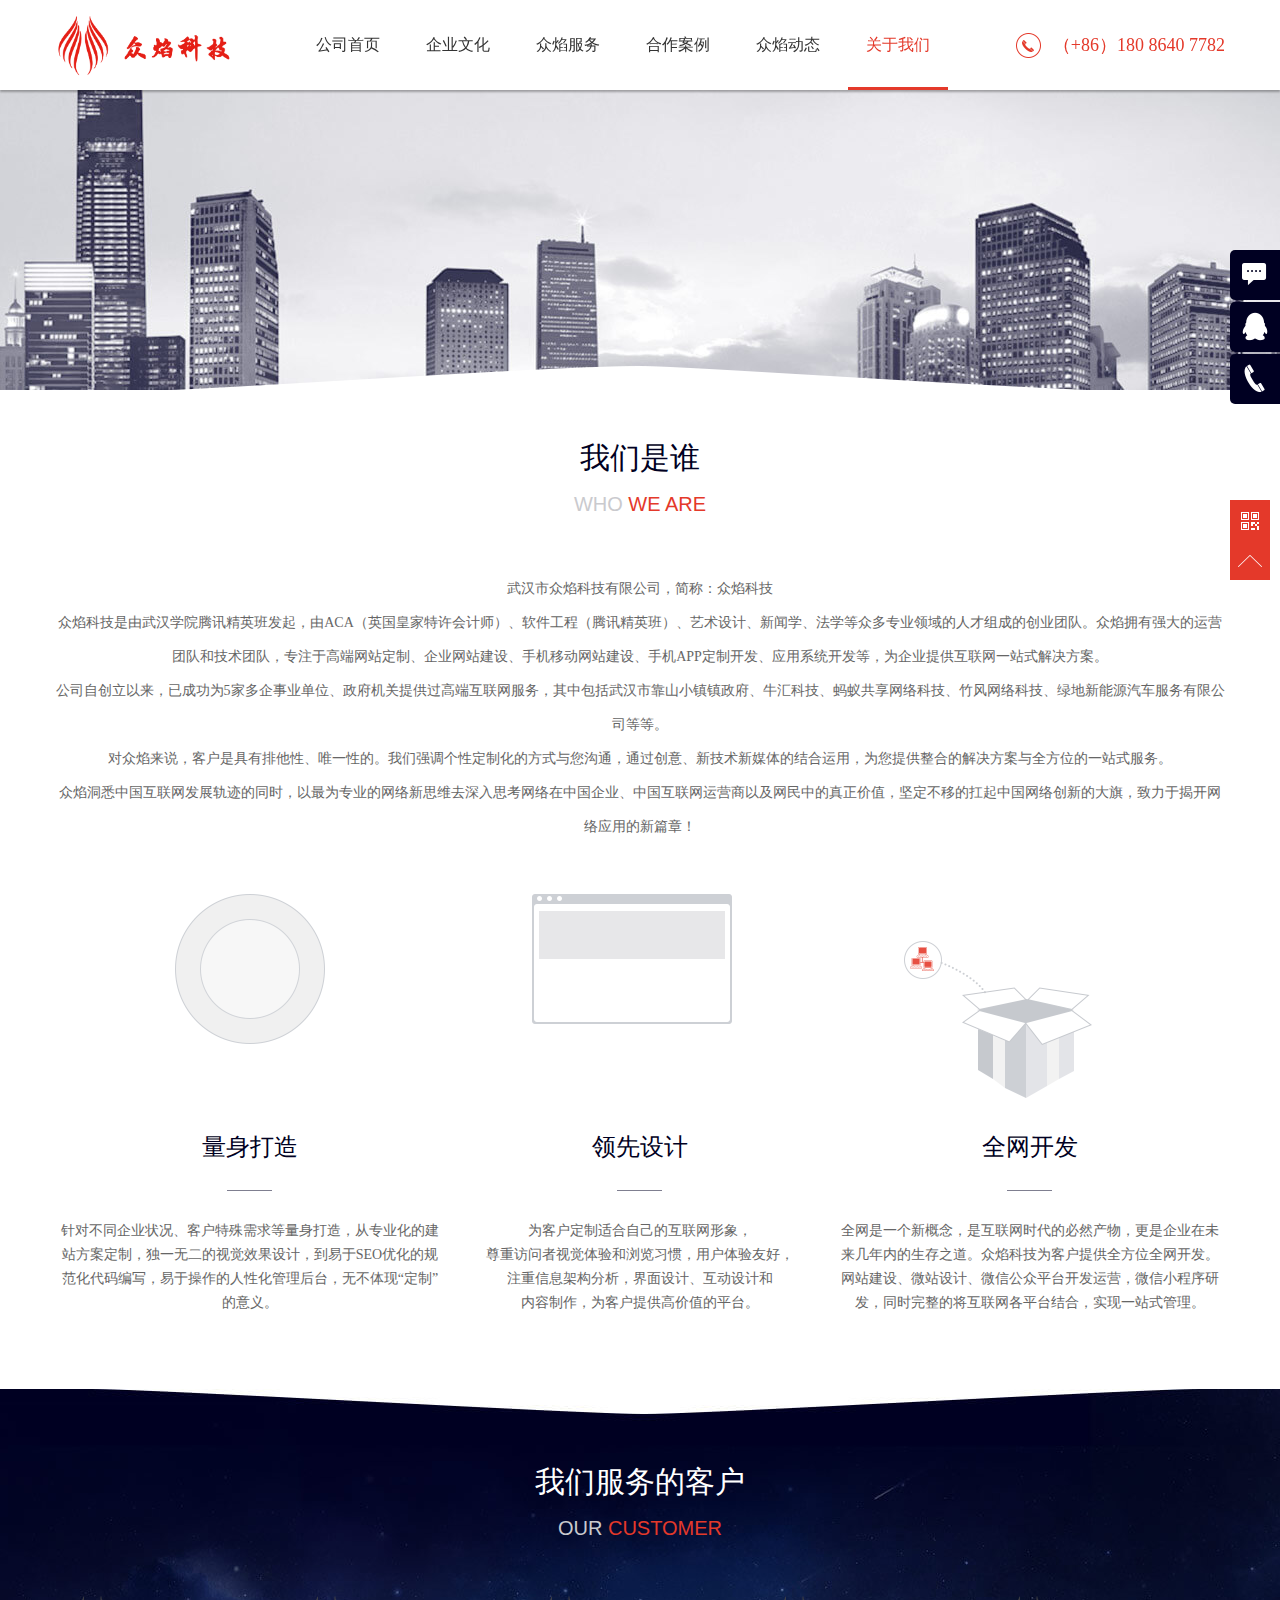
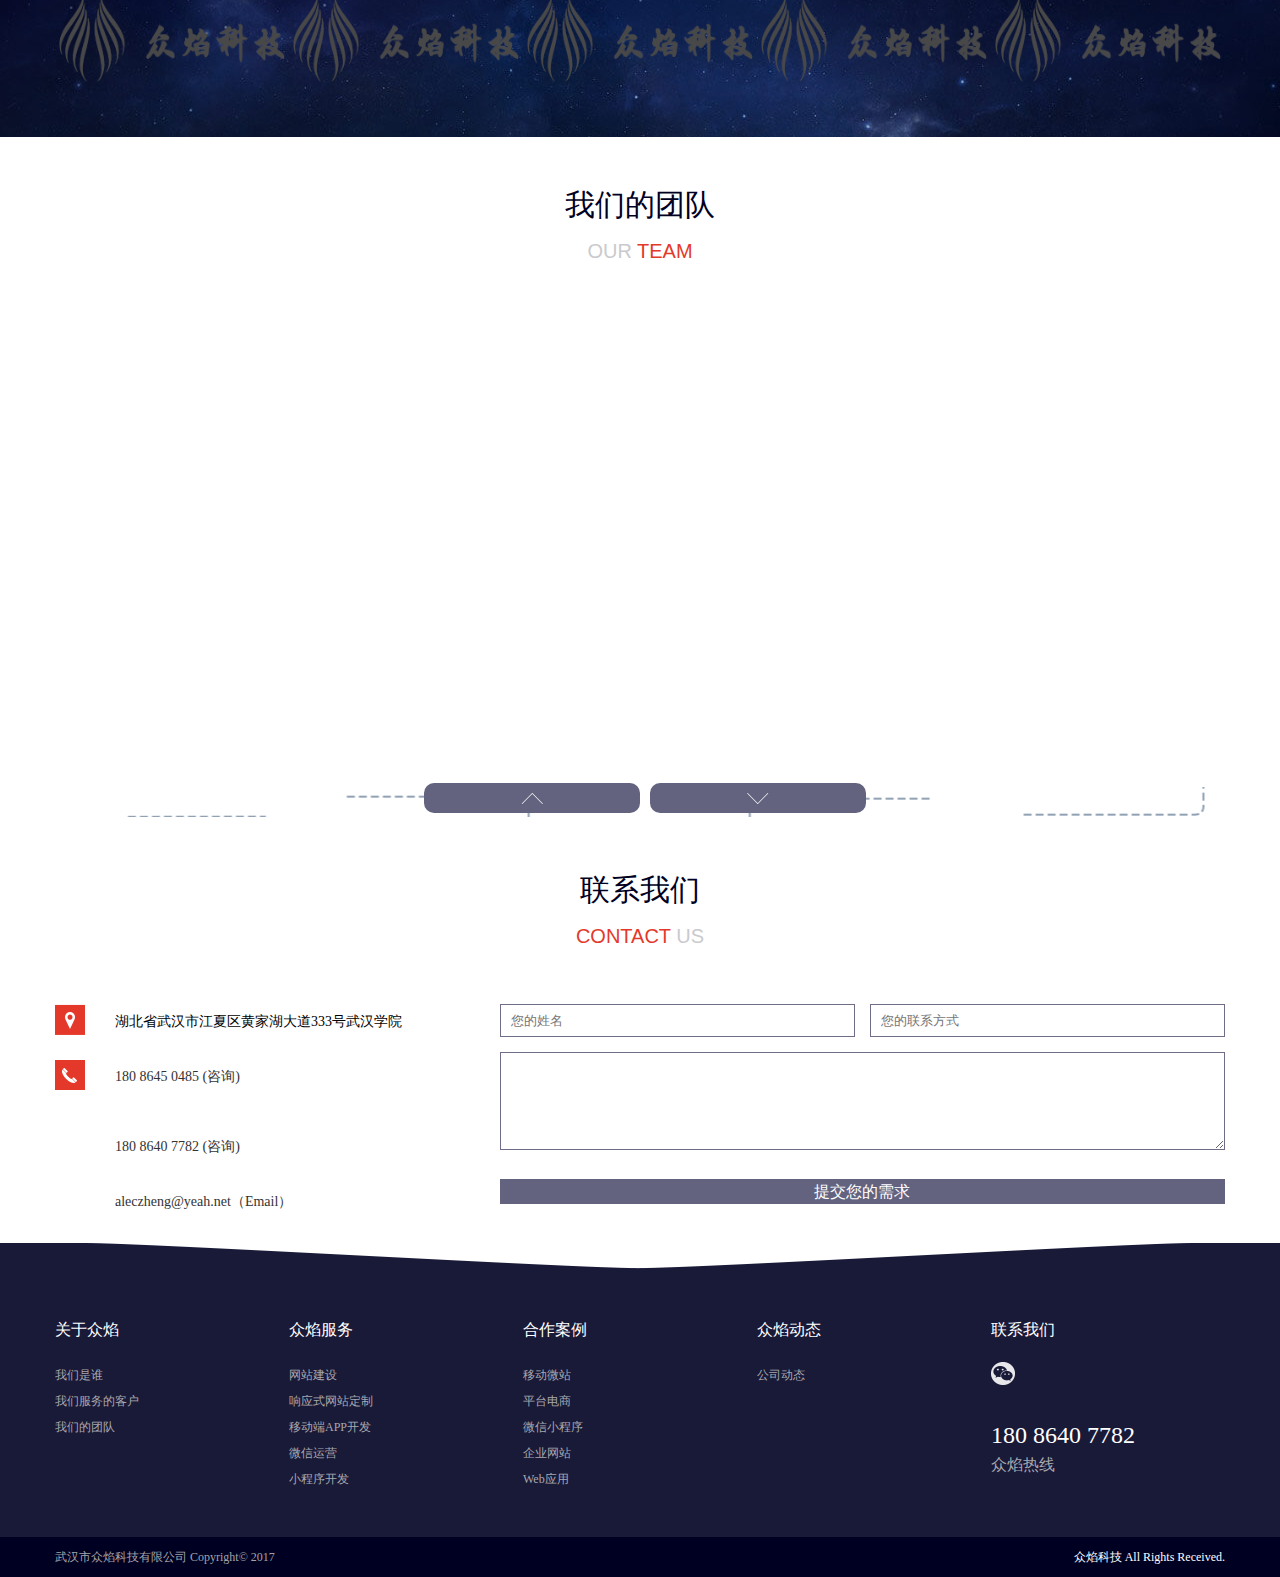
==== commit 53696f50: "modify CompanyWebsiteOnline" ====
--- a/about.html
+++ b/about.html
@@ -1,11 +1,8 @@
-
 <!DOCTYPE html>
 <html>
 <head>
     <meta charset="UTF-8">
-    <title>关于众焰</title>
-    <meta name="keywords" content="" />
-    <meta name="description" content="" />
+    <title>众焰科技——关于众焰</title>
     <meta content="telephone=no" name="format-detection" />
     <meta http-equiv="X-UA-Compatible" content="IE=edge,chrome=1">
     <meta name="renderer" content="webkit">
@@ -24,11 +21,11 @@
         <div id="nav">
             <ul>
                 <li><a href="index.html" >公司首页</a></li>
-                <li><a href="about.html" style="color:#e4392a; border-bottom:3px solid #e4392a;">关于众焰</a></li>
+                <li><a href="culture.html" >企业文化</a></li>
                 <li><a href="service.html" >众焰服务</a></li>
                 <li><a href="case.html" >合作案例</a></li>
                 <li><a href="news.html" >众焰动态</a></li>
-                <li><a href="contact.html">联系我们</a></li>
+                <li><a href="about.html" style="color:#e4392a; border-bottom:3px solid #e4392a;">关于我们</a></li>
             </ul>
         </div>
         <div class="tel">（+86）180 8640 7782</div>
@@ -43,11 +40,11 @@
     <div class="m-trigger"></div>
     <ul class="m-nav">
         <li><a href="index.html" class="v1">公司首页</a></li>
-        <li><a href="about.html" class="v1">关于众焰</a></li>
+        <li><a href="culture.html" class="v1">企业文化</a></li>
         <li><a href="service.html" class="v1">众焰服务</a></li>
         <li><a href="case.html" class="v1">合作案例</a></li>
         <li><a href="news.html" class="v1">众焰动态</a></li>
-        <li><a href="contact.html" class="v1">联系我们</a></li>
+        <li><a href="about.html" class="v1">关于我们</a></li>
     </ul>
 </div>
 
@@ -273,6 +270,40 @@
         <em></em>
     </div>
 </div>
+</div>
+
+<div class="c"></div>	<div id="bd">
+    
+    <div style="margin-top:-180px;" class="row4 fix">
+        <div class="wp">
+            <div class="tit-i">
+                <h3>联系我们</h3>
+                <h5><span>Contact</span> Us</h5>
+            </div>
+            <div class="contact-l">
+                <ul class="ul-contact">
+                    <li class="li1">湖北省武汉市江夏区黄家湖大道333号武汉学院</li>
+                    <li class="li2">
+                        <a href="tel:18086450485">180 8645 0485 (咨询)</a>
+                        <br/>
+                        <br/>
+                        <a href="tel:18086407782">180 8640 7782 (咨询)</a>
+                    </li>
+                    <li class="li3"><a href="mailto:aleczheng@yeah.net">aleczheng@yeah.net（Email）</a></li>
+                </ul>
+            </div>
+            <div class="contact-r" style="margin-bottom:70px;">
+
+                <form action="" class="contact-form" method="post">
+                    <div class="">
+                        <input type="text" class="inp l" name="name" id="name" placeholder="您的姓名">
+                        <input type="text" class="inp r" name="tel" id="tel" placeholder="您的联系方式">
+                    </div>
+                    <textarea cols="30" rows="10" name="txt_con" id="txt"></textarea>
+                    <input type="submit" value="提交您的需求" class="sub" id="sub">
+                </form>
+            </div>
+    </div>
 </div>
 
 <!--底部-->
@@ -339,7 +370,7 @@
     <div class="fd-copy">
         <div class="wp">
             <p>
-                <span>武汉市众焰科技有限公司 Copyright&copy; 2017 </span><a href=""><span>众焰科技 All Rights Received.</span></a> <a href=""></a>
+                <span>武汉市众焰科技有限公司 Copyright&copy; 2017 </span><a href=""><span style="float:right;color:white;">众焰科技 All Rights Received.</span></a> <a href=""></a>
             </p>
         </div>
     </div>
@@ -371,7 +402,6 @@
 <link rel="stylesheet" href="css/animate.css" />
 <link rel="stylesheet" href="css/flexslider.css" />
 <script type="text/javascript" src="js/flexslider.js"></script>
-
 <script>
     $('.team .flexslider').flexslider({
         animation: "slide",
@@ -415,5 +445,34 @@
         move();
     })
 </script>
+<script type="text/javascript">
+    $("#sub").click(function(e) {
+        var name=$("#name").val();
+        var tel=$("#tel").val();
+        var txt=$("#txt").val();
+        var re = /^[1][3587]\d{9}$/;
+        if(name==""){
+            alert("姓名不能为空");
+            return false;
+        }
+        if(!re.test(tel)){
+            alert("请输入正确的联系方式");
+            return false;
+        }
+        if(txt==""){
+            alert("请输入您的需求");
+            return false;
+        }
+
+        $.ajax({
+            url:"ajax_guest.php",
+            type:'GET',
+            data:{'name':name,'tel':tel,'txt':txt},
+            async:false,
+            error: function(){ alert("error");},
+            success: function(data){alert(data);}
+        })
+    });
+</script>
 </body>
 </html>--- a/css/cui.css
+++ b/css/cui.css
@@ -1,18 +1,41 @@
-﻿body, div, dl, dt, dd, ul, ol, li, h1, h2, h3, h4, h5, h6, pre, form, fieldset, input, textarea, p, blockquote, th, td{ margin:0; padding:0; }
-
-table{ border-collapse:collapse; border-spacing:0; }
-
-fieldset, img{ border:0; }
-
-ol, ul{ list-style:none; }
-
-caption, th{ text-align:left; }
-
-q:before, q:after{ content:''; }
-
-abbr, acronym{ border:0; }
-
-.clear{ clear:both; display:block; overflow:hidden; visibility:hidden; width:0; height:0; }
+﻿body, div, dl, dt, dd, ul, ol, li, h1, h2, h3, h4, h5, h6, pre, form, fieldset, input, textarea, p, blockquote, th, td { 
+    margin:0; 
+    padding:0; 
+}
+
+table { 
+    border-collapse:collapse; 
+    border-spacing:0; 
+}
+
+fieldset, img { 
+    border:0; 
+}
+
+ol, ul { 
+    list-style:none; 
+}
+
+caption, th { 
+    text-align:left; 
+}
+
+q:before, q:after { 
+    content:'';
+}
+
+abbr, acronym { 
+    border:0; 
+}
+
+.clear { 
+    clear:both; 
+    display:block; 
+    overflow:hidden; 
+    visibility:hidden; 
+    width:0; 
+    height:0; 
+}
 
 .l, .col-l, .col_l, .col-c, .col_c{ float:left; }
 
--- a/css/style.css
+++ b/css/style.css
@@ -9,41 +9,45 @@
     -moz-box-sizing: border-box;
     box-sizing: border-box;
 }
-.trans{
+.trans {
     -o-transition:.3s;
     -ms-transition:.3s;
     -moz-transition:.3s;
     -webkit-transition:.3s;
     transition:.3s;
 }
-hr{border: none;outline: none;}
-h1,h2,h3,h3,h4,h5,h6{font-weight: normal;}
-img{
+hr {
+	border: none;
+	outline: none;
+}
+h1,h2,h3,h3,h4,h5,h6 {
+	font-weight: normal;
+}
+img {
 	max-width: 100%;
 }
 
 
-body{
+body {
 	font-family:"微软雅黑","Microsoft Yahei";
 }
-.wp{
+.wp {
 	width: 100%;
 	max-width: 1170px;
 	margin: 0 auto;
 }
-a{
+a {
 	color: #333;	
 }
-a:hover{
+a:hover {
 	color: #e4392a;
 }
 
 /*头部*/
-#bd{
+#bd {
 	padding-top: 90px;
 }
-#hd{
-	/*height: 101px;*/
+#hd {
 	height: 90px;
 	background: #fff;
 	box-shadow: 0px 2px 2px rgba(0, 0, 0, .3);
@@ -58,35 +62,33 @@
 	-webkit-transition:.3s;
 	transition:.3s;
 }
-.fixed{
+.fixed {
     top: -101px !important;
 }
 
-#hd .logo{
+#hd .logo {
 	float: left;
 	margin-right: 65px;
-	/*height: 101px;*/
 	height: 90px;
 }
-#hd .logo a{
+#hd .logo a {
 	display: block;
 	height: 100%;
-	/*line-height: 101px;*/
 	line-height: 90px;
 }
-#hd .logo a img{
+#hd .logo a img {
     max-height:60px;
 	display: inline-block;
 	vertical-align: middle;
 }
 
-#nav ul li{
+#nav ul li {
 	float: left;
 	line-height: 90px;
 	width: 100px;
 	margin-right: 10px;
 }
-#nav ul li a{
+#nav ul li a {
 	display: inline-block;
 	width: 100%;
 	text-align: center;
@@ -94,10 +96,10 @@
 	border-bottom: 3px solid #fff;
 	height: 90px;
 }
-#nav ul li a:hover{
+#nav ul li a:hover {
 	border-bottom: 3px solid #e4392a;
 }
-#hd .tel{
+#hd .tel {
 	background: url(../images/tel_bg.png) left center no-repeat;
 	line-height: 90px;
 	float: right;
@@ -107,7 +109,7 @@
 }
 
 /*手机头部*/
-#m-hd {display: none;}
+#m-hd { display: none; }
 #m-hd {
 	height: 50px;
 	line-height: 50px;
@@ -117,7 +119,10 @@
 	width: 100%;
 	z-index: 999999;
 }
-#m-hd img{height: 40px;padding: 10px 0 0 10px;}
+#m-hd img {
+	height: 40px;
+	padding: 10px 0 0 10px;
+}
 .m-trigger {
 	position: absolute;
 	top: 0;
@@ -155,7 +160,7 @@
 	color: #fff;
 	font-size: 14px;
 }
-.m-nav a:hover,.m-nav a:active{
+.m-nav a:hover,.m-nav a:active {
 	color: #e4392a;
 }
 .m-sub {
@@ -170,36 +175,36 @@
 
 
 /*底部*/
-#fd{
+#fd {
 	background: url(../images/fd_bg.png) center top no-repeat;
 	padding-top: 75px;
 }
-.index-fd{
+.index-fd {
 	margin-top: -31px;
 }
-#fd .fd-top{
+#fd .fd-top {
 	overflow: hidden;
 	color: #fff;
 	padding-bottom: 45px;
 }
-#fd dl{
+#fd dl {
 	float: left;
 	width: 20%;
 }
-#fd dl dt{
+#fd dl dt {
 	font-size: 16px;
 	padding-bottom: 20px;
 }
-#fd .ul-fd li{
+#fd .ul-fd li {
 	line-height: 26px;
 }
-#fd .ul-fd li a{
+#fd .ul-fd li a {
 	color: #a8a8af;
 }
-#fd .ul-fd li a:hover{
+#fd .ul-fd li a:hover {
 	text-decoration: underline;
 }
-#fd .weixin,#fd .sina{
+#fd .weixin,#fd .sina {
 	background: url(../images/fd_icon1.png) no-repeat;
 	width: 25px;
 	height: 25px;
@@ -207,34 +212,59 @@
 	margin-right: 10px;
 	margin-bottom: 25px;
 }
-#fd .weixin-pic{
+#fd .weixin-pic {
 	position: absolute;
 	left: -150px;
 	top: 0;
 	display: none;
 }
-#fd .tel{
+#fd .tel {
 	font-weight: normal;
 	font-size: 24px;
 	padding-bottom: 15px;
 }
-#fd h5{
+#fd h5 {
 	font-size: 16px;
 	color: #a8a8af;
 }
-#fd .sina{
+#fd .sina {
 	background-image: url(../images/fd_icon2.png);
 }
-#fd .fd-copy{
+#fd .fd-copy {
 	height: 40px;
 	line-height: 40px;
 	color: #a3a3a9;
 	background-color: #000022;
 }
+
+
 /* side */
-.side{position:fixed;width:50px;height:275px;right:0;top:250px;z-index:100;}
-.side ul li{width:50px;height:50px;float:left;position:relative;margin-bottom: 2px;}
-.side ul li .sidebox{position:absolute;width:50px;height:50px;border-radius:5px 0 0 5px;top:0;right:0;transition:all 0.3s;background:#000022;color:#fff;font:16px/50px "微软雅黑";overflow:hidden;}
+.side { 
+	position:fixed;
+	width:50px;
+	height:275px;
+	right:0;
+	top:250px;
+	z-index:100;
+}
+.side ul li {
+	width:50px;
+	height:50px;
+	float:left;
+	position:relative;
+	margin-bottom: 2px;
+}
+.side ul li .sidebox {
+	position:absolute;
+	width:50px;
+	height:50px;
+	border-radius:5px 0 0 5px;
+	top:0;right:0;
+	transition:all 0.3s;background:#000022;
+	color:#fff;
+	font:16px/50px "微软雅黑";
+	overflow:hidden;
+}
 .side ul li a:hover .sidebox{width: 175px;}
 .side ul li .sidetop{width:50px;height:50px;line-height:50px;display:inline-block;background:#000;opacity:0.8;filter:Alpha(opacity=80);transition:all 0.3s;}
 .side ul li .sidetop:hover{background:#e4392a;}
@@ -296,10 +326,6 @@
 #banner .slides li .pic{
 	display: block;
 	padding-top: 36.4%;
-    /* -webkit-background-size: cover;
-    -moz-background-size: cover;
-    -o-background-size: cover;
-    background-size: cover; */
     background-position: center bottom;
     position: relative;
 }
@@ -499,9 +525,6 @@
 .ul-icon-i li.li4 a span{
 	background-position: -930px 0;
 }
-/*.ul-icon-i li a:hover span{
-	background-image: url(../images/i_icon1_h.png);
-}*/
 .ul-icon-i li .pad .pic{
 	position: absolute;
 	left: 50%;
@@ -553,7 +576,7 @@
 .case-img .hover{
 	position: absolute;
 	left: 0;
-	top: -434px;/*top: -433px;*/
+	top: -434px;
 	-o-transition:.3s;
 	-ms-transition:.3s;
 	-moz-transition:.3s;
@@ -600,7 +623,6 @@
 	text-align: center;
 	background: url(../images/alpha_red_80.png) repeat;
 	color: #fff;
-	/*display: none;*/
 	-o-transition:.3s;
 	-ms-transition:.3s;
 	-moz-transition:.3s;
@@ -616,7 +638,6 @@
 	height: 100%;
 }
 .ul-case-i li a:hover .hover{
-	/*display: block;*/
 	top: 0;
 }
 .ul-case-i-1 li{
@@ -649,7 +670,6 @@
 	border-bottom-color: #dddde1;
 }
 .ul-news-i{
-	/*margin-right: -10px;*/
 	margin-left: -30px;
 	width: 110%;
 }
@@ -666,9 +686,6 @@
 	transition:.3s;
 	overflow: hidden;
 } 
-.ul-news-i li:last-child{
-	/*width: 21%;*/
-}
 .ul-news-i li .txt{
 	padding-left: 30px;
 	padding-right: 58px;
@@ -683,9 +700,6 @@
 .ul-news-i li .txt span em{
 	display: block;
 	font-size: 20px;
-}
- .ul-news-i li:last-child .txt{
-	/*padding-right: 0;*/
 }  
 .ul-news-i li h3 a{
 	color: #fff;
@@ -702,9 +716,6 @@
 	height: 36px;
 	display: inline-block;
 	margin-top: 50px;
-}
-.ul-news-i li .hover{
-		
 }
 .ul-news-i li .hover .img{
 	width: 100%;
@@ -736,7 +747,6 @@
 }
 
 .ul-news-i li.on .hover .img{
-	/*display: block;*/
 	top: 0;
 }
 .ul-news-i li.on .hover .pad{
@@ -818,85 +828,12 @@
 	font-size: 16px;
 }
 
-.map{
-	margin-top: 100px;
-	position: relative;
-}
-.map em{
-	background: url(../images/arr1.jpg) center top no-repeat;
-	width: 100%;
-	height: 15px;
-	display: block;
-	position: absolute;
-	left: 0;
-	top: 0;
-}
-.map-s{
-	background: url(../images/map_s.png) center top;
-	height: 107px;
-	text-align: center;
-	overflow: hidden;
-}
-.map .btn{
-	text-align: center;
-	color: #fff;
-	font-size: 18px;
-	line-height: 132px;
-	display: inline-block;
-}
-.map .btn-down{
-	background: url(../images/map_down.png) no-repeat;
-	width: 112px;
-	height: 48px;
-	display: inline-block;
-	position: absolute;
-	left: 50%;
-	top: 52px;
-	margin-left: -50px;
-	z-index: 99;
-}
-#map{
-}
-.map-pop{
-	display: none;
-	height: 540px;
-	position: absolute;
-	left: 0;
-	bottom: 0;
-	width: 100%;
-}
-.map .map-bg1,.map .map-bg2{
-	background: url(../images/ban_bg_top.png) no-repeat center 0;
-	height: 54px;
-	position: absolute;
-	left: 0;
-	top: 0;	
-	width: 100%;
-	z-index: 66;
-}
-.map .map-bg2{
-	background-image: url(../images/map_bg2.png);
-	height: 41px;
-	bottom: 0px;
-	top: auto;
-}
-.map-pop-big{
-	height: 600px;
-	bottom:auto;
-	top: 0;
-}
-.map-big{
-    height: 600px;
-    margin-top: 0;
-}
-
 
 /*内页*/
 #ban-in{
 	position: relative;
 	background-position: center 0;
 	background-repeat: no-repeat;
-	/*padding-top: 16%;*/
 	height: 300px;
 }
 #ban-in .ban-bg{
@@ -933,7 +870,7 @@
 
 
 
-/*网思动态*/
+/*众焰动态*/
 .ul-list{
 	margin: 0 -15px;
 }
@@ -997,7 +934,7 @@
 	margin-bottom: 20px;
 }
 .ul-list li .title span{
-	float: left;
+	/*float: left;*/
 	border: 1px solid #e2e3e8;
 	background-color: #f0f2f5;
 	display: inline-block;
@@ -1016,7 +953,9 @@
 }
 
 
-/*网思案例*/
+
+
+/*合作案例*/
 .sub-nav{
 	text-align: center;
 	margin-bottom: 50px;
@@ -1120,7 +1059,8 @@
 
 
 
-/*关于网思*/
+
+/*关于众焰*/
 .about-info{
 	text-align: center;
 	font-size: 14px;
@@ -1179,9 +1119,7 @@
 	background-color: #fff;
 }
 .team .flexslider .slides li{
-	/*background-position: 89% 0;*/
 	height: 468px;
-	/*background-repeat: no-repeat;*/
 }
 .team .flexslider li .txt{
 	padding-top: 85px;
@@ -1254,9 +1192,6 @@
 	filter:progid:DXImageTransform.Microsoft.Alpha(Opacity=100);
 	top: 13px;
 }
-.team .flex-direction-nav .flex-prev{
-	
-}
 .team .flex-direction-nav .flex-next{
 	background-image: url(../images/arr_b.png);
 	left: 10px;
@@ -1319,6 +1254,7 @@
 .ul-about li.li1 .block,.ul-about li.li2 .block{
 	padding-top: 30px;
 }
+
 
 
 /*动态详情页*/
@@ -1356,111 +1292,13 @@
 }
 .article .share span{
 	font-size: 14px;
-	float: left;
+	/*float: left;*/
 	display: inline-block;
 	line-height: 37px;
 }
 
 
-/*案例详情*/
-.case-article{
-	line-height: 30px;
-	color: #666;
-}
-.case-article-bg{
-	margin-bottom: 13%;
-	margin-bottom: 5%\0 !important;
-	background-position: top center\0 !important;
-}
-.case-article .case-logo{
-	text-align: center;
-	padding-top: 38px;
-}
-
-.case-article h1{
-	line-height: 40px;
-	font-size: 18px;
-	text-align: center;
-}
-.case-article .btn{
-	text-align: center;
-	padding: 10px 0;
-	margin-bottom: 30px;
-}
-.case-article .btn a{
-	display: inline-block;
-	width: 120px;
-	height: 30px;
-	text-align: center;
-	line-height: 30px;
-	background-color: #e4392a;
-	color: #fff;
-	font-size: 14px;
-	margin: 0 12px;
-	border-radius: 5px;
-}
-
-.case-article .computer-bg{
-	position: relative;
-	text-align: center;
-	background: url(../images/computer.png) center top no-repeat;
-	transform: translateY(45.9%);
-	-webkit-transform: translateY(45.9%);
-	-moz-transform: translateY(45.9%);
-	width: 70%;
-	margin: 0 auto;
-	margin: -32% auto 0 auto;
-	-webkit-background-size: 100%;
-	background-size: 89%;
-	padding-top: 70%;
-	margin:0 auto\0;
-	padding-top: 50%\0;
-}
-.case-article .computer-bg img{
-	position: absolute;
-	left: 8.5%;
-	top: 4%;
-	width: 83%;
-}
-.case-article .case-back{
-	text-align: center;
-	margin-top: 50px;
-	margin-bottom: 90px;
-}
-.case-article .case-back a{
-	display: inline-block;
-	width: 178px;
-	height: 48px;
-	text-align: center;
-	line-height: 48px;
-	border: 1px solid #63637f;
-	color: #002;
-	font-size: 18px;
-	border-radius: 5px;
-}
-.case-article .case-back a:hover{
-	background-color: #e4392a;
-	color: #fff;
-	border-color: #e4392a;
-}
-.article-prev,.article-next{
-	position: absolute;
-	top: 50%;
-	background: url(../images/article_prev.png) no-repeat;
-	width: 36px;
-	height: 66px;
-	margin-top: -33px;
-	left: 0;
-	z-index: 2;
-}
-.article-next{
-	background-image: url(../images/article_next.png);
-	left: auto;
-	right: 0;
-}
-
-
-/*网思服务*/
+/*众焰服务*/
 .h50{
 	height: 50px;
 	overflow: hidden;
@@ -1511,10 +1349,6 @@
 	opacity: .6;
 	-ms-filter:'progid:DXImageTransform.Microsoft.Alpha(Opacity= 60)';
 	filter:progid:DXImageTransform.Microsoft.Alpha(Opacity=60);
-}
-
-.ul-webset{
-
 }
 .webset-pop{
 	position: absolute;
@@ -1545,7 +1379,7 @@
 	position: relative;
 	top: 20px;
 	left: auto;
-	float: right;
+	/*float: right;*/
 }
 
 .webset-pop .txt{
@@ -1704,9 +1538,6 @@
 .ul-tab li.hover span,.ul-tab li a:hover span{
 	color: #e4392a;
 }
-.tab-show{
-	
-}
 .tab-con{
 	overflow: hidden;
 }
@@ -1736,15 +1567,12 @@
 	display: none;
 }
 .web-con .pic .img{
-	/* position: absolute;
-	left: 43px;
-	top: 50px; */
 	width: 139px;
 	z-index: -1;
 	display: inline-block;
 }
 .tab-con .txt{
-	/*width: 66%;*/width: 84%;
+	width: 84%;
 }
 .tab-con .pic{
 	float: right;
@@ -1754,9 +1582,6 @@
 	margin-top: 50px;
 }
 .tab-con .pic .img{
-	/* position: absolute;
-	left: 43px;
-	top: 50px; */
 	width: 139px;
 	z-index: -1;
 }
@@ -1771,7 +1596,6 @@
 	padding-bottom: 45px;
 }
 .ul-icon{
-	/*padding-right: 50px;*/
 	overflow: hidden;
 }
 .ul-icon li{
@@ -1939,7 +1763,7 @@
 }
 .ul-solution li{
 	float: left;
-	width:16.66666%;/*width: 15.67%;*/
+	width:16.66666%;
 	text-align: center;
 	margin-bottom: 65px;
     position: relative;
@@ -2047,7 +1871,6 @@
 .ul-service li .pad span i{
 	display: block;
 	font-style: normal;
-	vertical-align: top;
 	padding-left: 40px;
 	padding-top: 6px;
 }
@@ -2059,8 +1882,6 @@
 
 .ul-txt{
 	border: 1px solid #e5e5e5;
-}
-.ul-txt li{
 }
 .ul-txt li h5{
     background: url(../images/jia.png) 95% center no-repeat;
--- a/css/less.css
+++ b/css/less.css
@@ -15,9 +15,6 @@
 	#banner .flex-control-nav{
 		bottom: 20px;
 	}
-	.ul-service li{
-		/*margin-right: 10px;*/
-	}
 	.tab-con-box{
 		width: 54%;
 	}
@@ -37,9 +34,6 @@
 	}
 	#bd{
 		padding-top: 50px;
-	}
-	.ul-web{
-
 	}
 	.process em{
 		-webkit-background-size: 80%;
@@ -57,10 +51,6 @@
 
 
 @media screen and (max-width: 1048px){
-
-	.ul-news-i li.on .hover .pad{
-		/*bottom: 30px;*/
-	}
 
 }
 
@@ -74,9 +64,6 @@
 
 @media screen and (max-width: 960px){
 
-	html,body{
-		/*overflow-x: hidden; */
-	}
 	.ul-list li{
 		width: 33.3333%;
 	}
@@ -86,10 +73,6 @@
 	.service-con .col-l,.service-con .col-r{
 		width: 100%;
 	}
-	.ul-webset li.li1 .block,.ul-webset li.li2 .block,.ul-webset li.li3 .block{
-		/*width: 100%;*/
-	}
-
 	.ul-customer li{
 		width: 33.3333%;
 	}
@@ -128,19 +111,6 @@
 	.webset-pop .txt1{
 		width: 100%;
 	}
-	body,html{
-		/*overflow-x: hidden;*/
-	}
-
-	.ul-web{
-		/*background: none;	*/
-	}
-	.ul-news-i li .hover .pad{
-		/*bottom: -220px;*/
-	}
-	.ul-case li .txt{
-		/*top: 320px;*/
-	}
 	.bg-blue{
 		background: #f5f6fa;
 	}
@@ -175,10 +145,6 @@
 }
 @media screen and (max-width: 880px){
 
-	.ul-icon-i li .pad .pic{
-		/*margin-left: -63px;*/
-	}
-
 }
 
 
@@ -222,18 +188,12 @@
 		width: 100%;
 		clear:both;
 	}
-	.map .btn{
-
-	}
-	.ul-about li .block{
-		/*height: 190px;*/
-	}
 	.ul-about li,.ul-webset li{
 		width: 100%;
 		margin-bottom: 15px;
 	}
 	#fd {
-		background: url(../images/fd_bg.png) no-repeat center top;/*background: #191938;*/-webkit-background-size: 100% 100%;
+		background: url(../images/fd_bg.png) no-repeat center top;-webkit-background-size: 100% 100%;
 		background-size: 100% 100%;margin-top: -18px;
 	}
 	#fd .fd-copy{
@@ -243,14 +203,7 @@
 		padding: 8px 0;
 	}
 	#banner{
-		/*padding-top: 50px;*/
 		overflow: hidden;
-	}
-	#banner .flexslider .slides li{
-		/*height: 200px;*/
-	}
-	#banner .flexslider .slides li img{
-		/*height: 200px;*/
 	}
 	#banner .slides li .ban-txt{
 		margin-top: 0;
@@ -311,7 +264,6 @@
 		float:none;
 	}
 	.tab-con img{
-		/*width: 100%;*/
 		float: none;
 	}
 	.ul-icon{
@@ -332,12 +284,6 @@
 	.team .flexslider li .txt{
 		width: 100%;
 	}
-	.ul-case-i li a .hover{
-		/*display: none !important;*/
-	}
-	.ul-case-i li a:hover .hover{
-		/*display: none !important;*/
-	}
 	.team .flex-direction-nav .flex-next{
 		left: 0;
 		margin-top: 10px;
@@ -392,20 +338,12 @@
 		min-height: auto;
 	}
 	.team .flexslider li .pic{height: 300px;}
-	/*.case-img .hover{display: none !important;}*/
-	/*.map-pop,.map-i,.map-c,.map-big{height: 300px;}*/
-	/*.ul-icon-i li .pad .pic{display: none;}*/
-	/*.ul-news-i li .hover{display: none;}*/
 	.map-bg3{display: block;}
 	.map .map-bg2{display: none;}
 	#banner .slides li.s1 .ban-txt h3{font-size: 12px;}
 }
 @media screen and (max-width: 620px){
 	#banner .slides li.s1 .ban-txt h3{font-size: 8px;}
-	.case-article .computer-bg{
-		/* -webkit-background-size: 60%;
-		background-size: 60%; */
-	}
 	#banner .slides li .ban-txt h5,
 	#banner .slides li .ban-txt h3,
 	#banner .slides li.s2 .ban-txt h4,
@@ -477,10 +415,6 @@
 	.article-prev, .article-next{
 		display: none;
 	}
-	/* .case-article .computer-bg{
-		padding-bottom: 0;
-		bottom: 0;
-	} */
 	.service-btn a{
 		margin-bottom: 15px;
 	}
@@ -560,9 +494,6 @@
 	.ul-webset li{
 		width: 100%;
 	}
-	.ul-webset li .block img{
-		/*width: 100%;*/
-	}
 	.ul-tab li{
 		width: 100%;
 	}
@@ -571,9 +502,6 @@
 	}
 	.team .flex-direction-nav{
 		background: none;
-	}
-	.ul-case li .txt{
-		/*display: none;*/
 	}
 	.ul-list li .pic img{
 		transform: perspective(000px) rotateY(0deg);
@@ -592,7 +520,7 @@
 		display: none;
 	}
 	.team .flexslider li .pic{height: 245px;}
-	#banner .slides li.s1 .ban-txt h3{/*margin-left: -40%;*/top: 30%;}
+	#banner .slides li.s1 .ban-txt h3{top: 30%;}
 	#banner .slides li.s1 .ban-txt h2{line-height: 43px;}
 	#banner .slides li.s2 .ban-txt h4{font-size: 12px;}
 	#banner .slides li.s2 .ban-txt h6{display: none;}
@@ -616,9 +544,6 @@
 }
 @media screen and (max-width: 320px){
 	#banner .slides li.s1 .ban-txt h3{font-size: 12px;}
-	#banner .slides li .ban-txt{
-		/*background: none;*/
-	}
 	#banner .slides li .ban-txt h5{
 		font-size: 12px;
 		margin-top: -5px;
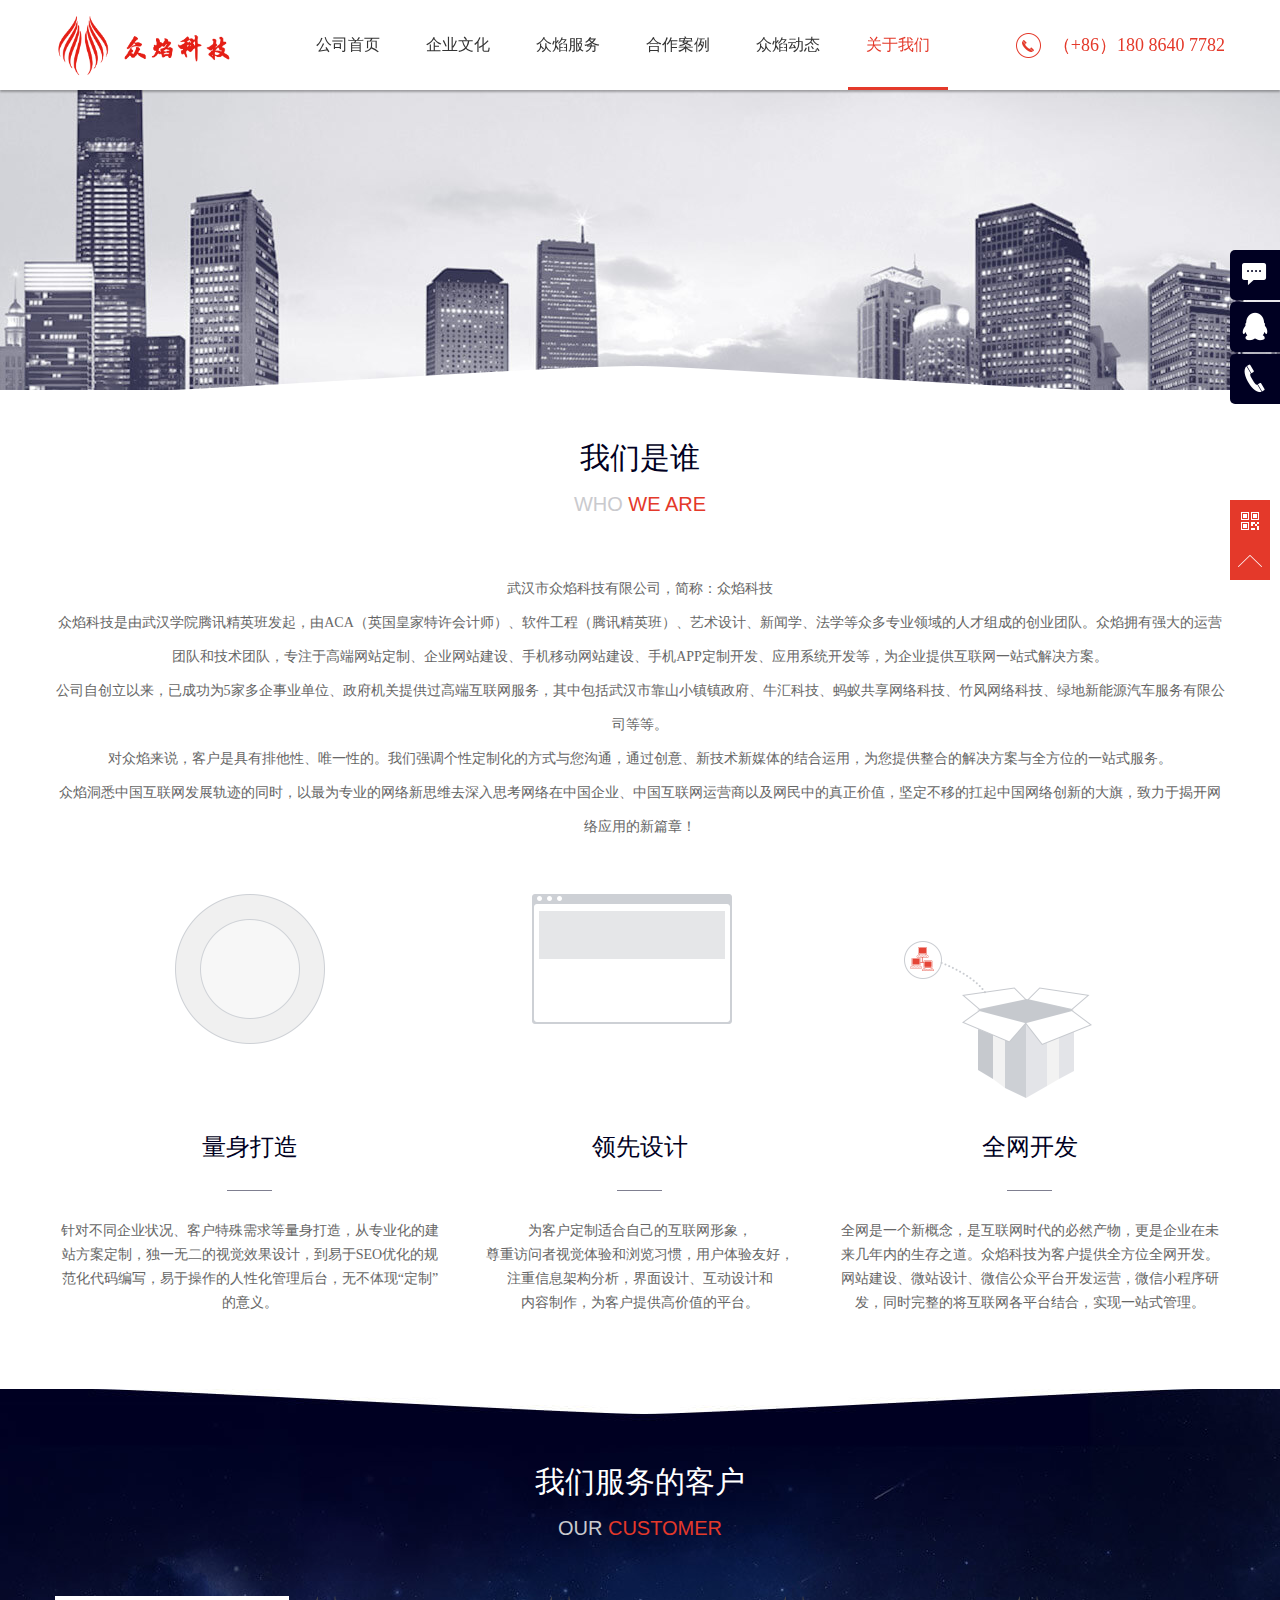
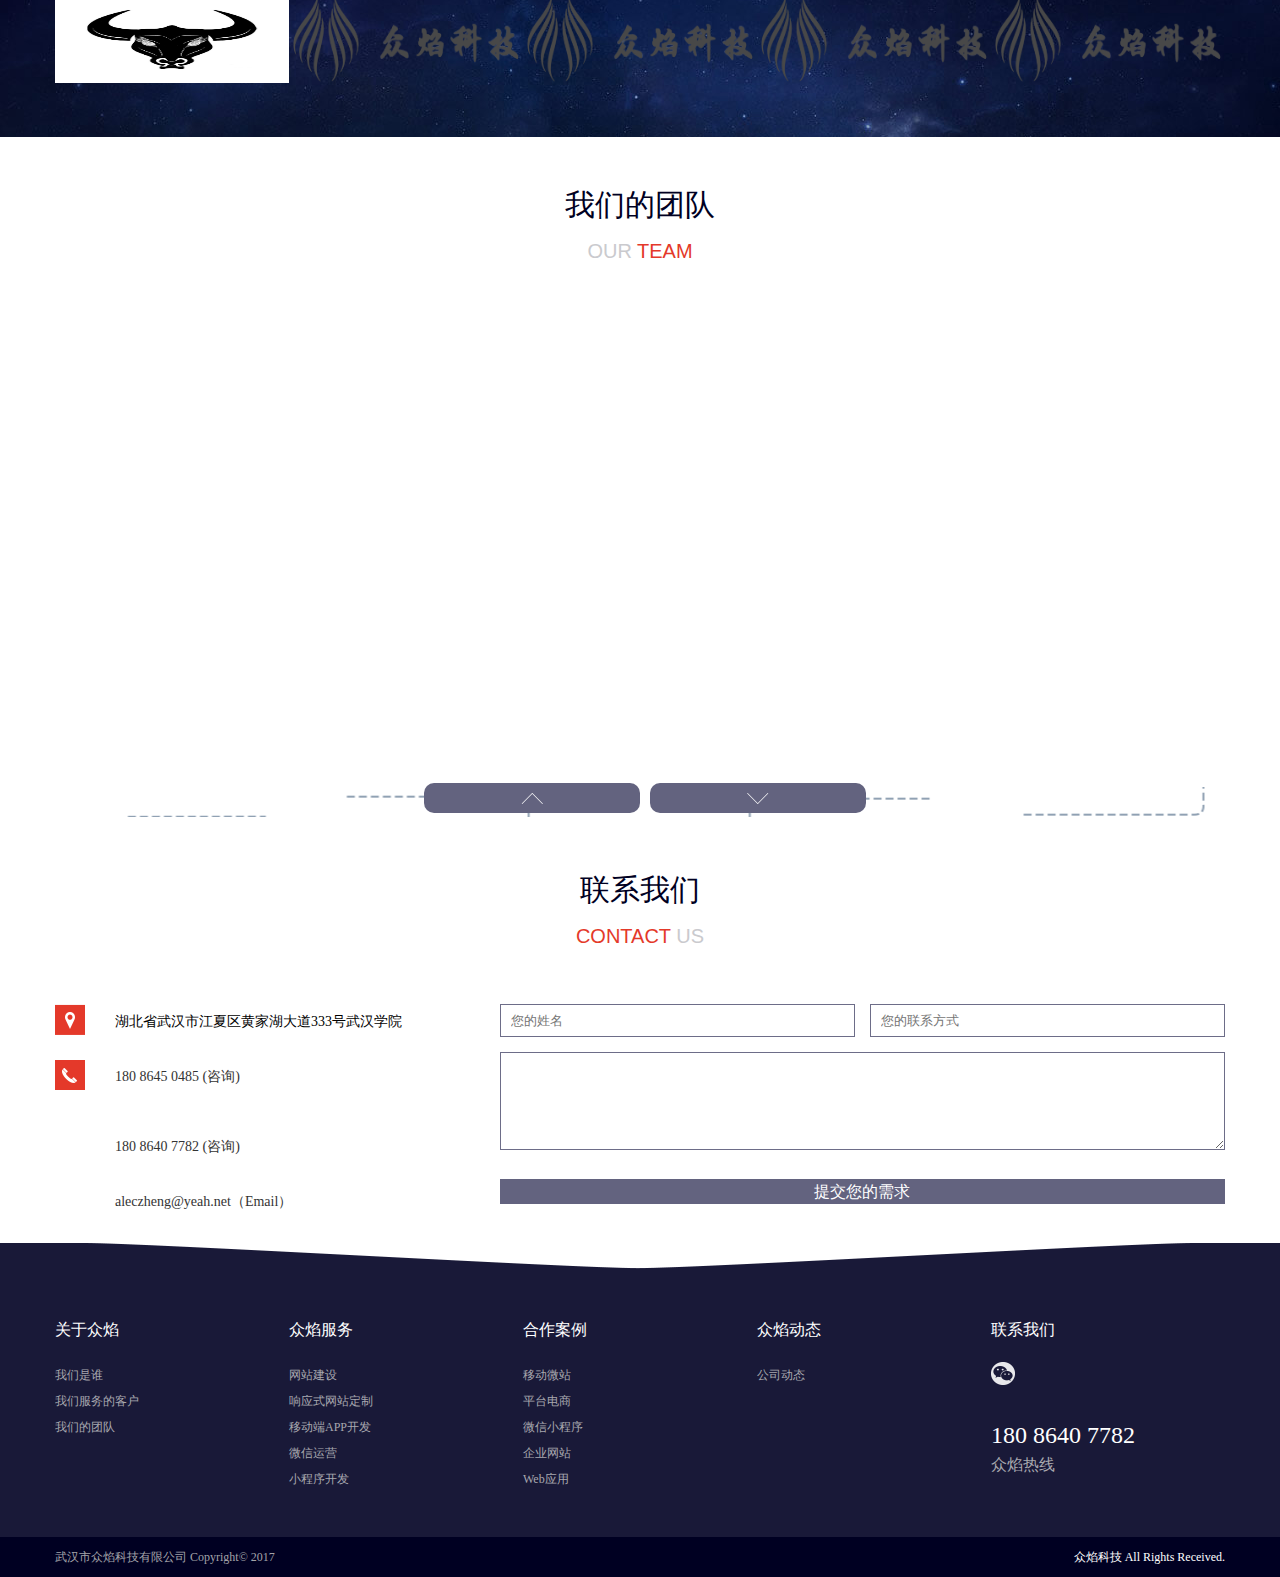
==== commit 8cf3a9af: "modify some pages" ====
--- a/about.html
+++ b/about.html
@@ -48,12 +48,13 @@
     </ul>
 </div>
 
+<!--最上部照片-->
 <div class="c"></div>	<div id="bd">
 <div id="ban-in" style="background-image:url(images/14415956833641.jpg)">
     <div class="ban-bg"></div>
 </div>
 
-    <!--我们是谁-->
+<!--我们是谁-->
 <div class="wp" id="whous">
     <div class="tit-i">
         <h3>我们是谁</h3>
@@ -144,7 +145,7 @@
 </div>
 <div class="c"></div>
 
-    <!--我们的客户-->
+<!--我们的客户-->
 <div class="customer fix" id="ourcus">
     <div class="wp">
         <div class="tit-i tit-i-1">
@@ -152,7 +153,7 @@
             <h5>Our <span>Customer</span></h5>
         </div>
         <ul class="ul-customer">
-            <li><a href=""><b></b><img src="images/logo.png" alt="" width="234" height="87"></a></li>
+            <li><a href=""><b></b><img src="images/nh_logo.jpg" alt="" width="234" height="87"></a></li>
             <li><a href=""><b></b><img src="images/logo.png" alt="" width="234" height="87"></a></li>
             <li><a href=""><b></b><img src="images/logo.png" alt="" width="234" height="87"></a></li>
             <li><a href=""><b></b><img src="images/logo.png" alt="" width="234" height="87"></a></li>
@@ -161,7 +162,7 @@
     </div>
 </div>
 
-    <!--团队板块-->
+<!--团队板块-->
 <div class="team" id="ourteam">
     <div class="wp">
         <div class="tit-i">
--- a/css/style.css
+++ b/css/style.css
@@ -1928,4 +1928,4 @@
 	-ms-filter:'progid:DXImageTransform.Microsoft.Alpha(Opacity= 80)';
 	filter:progid:DXImageTransform.Microsoft.Alpha(Opacity=80);
 }
-.case-img2 p{text-align: center;}+.case-img2 p{text-align: center;}
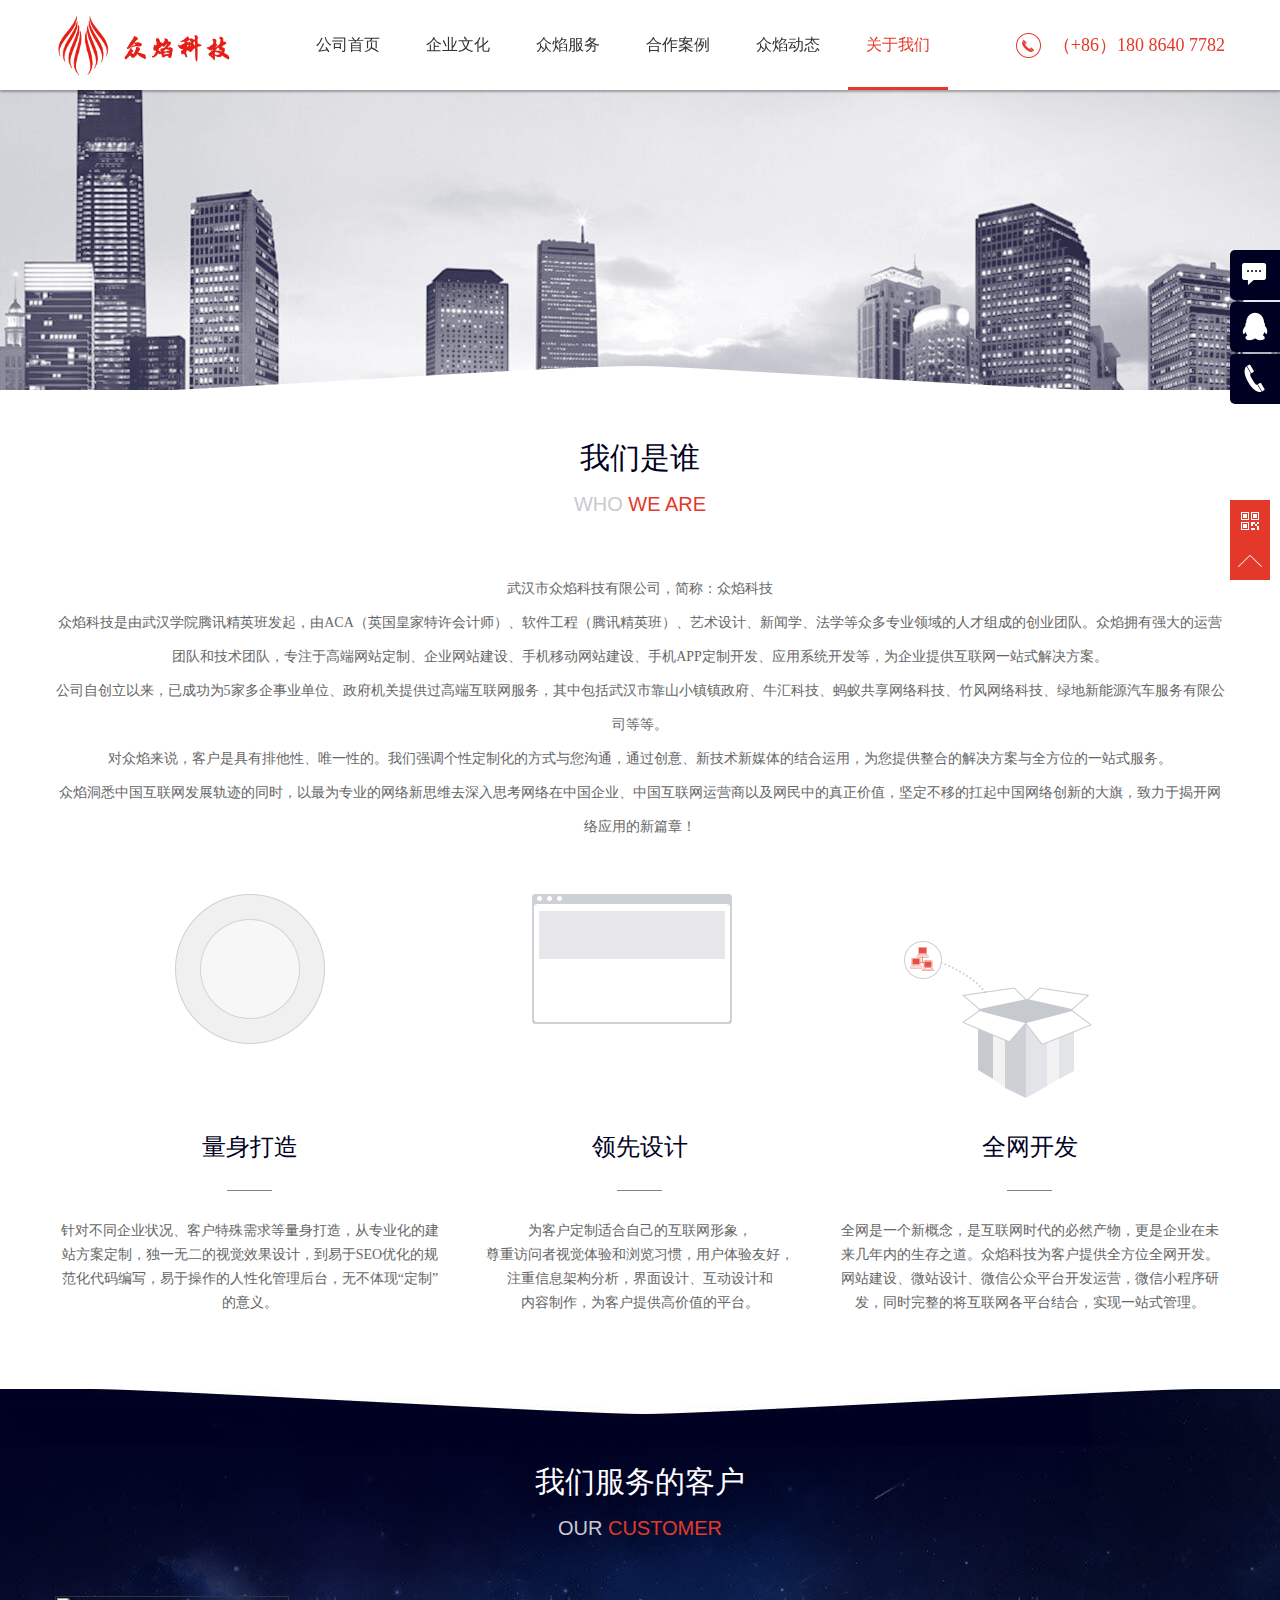
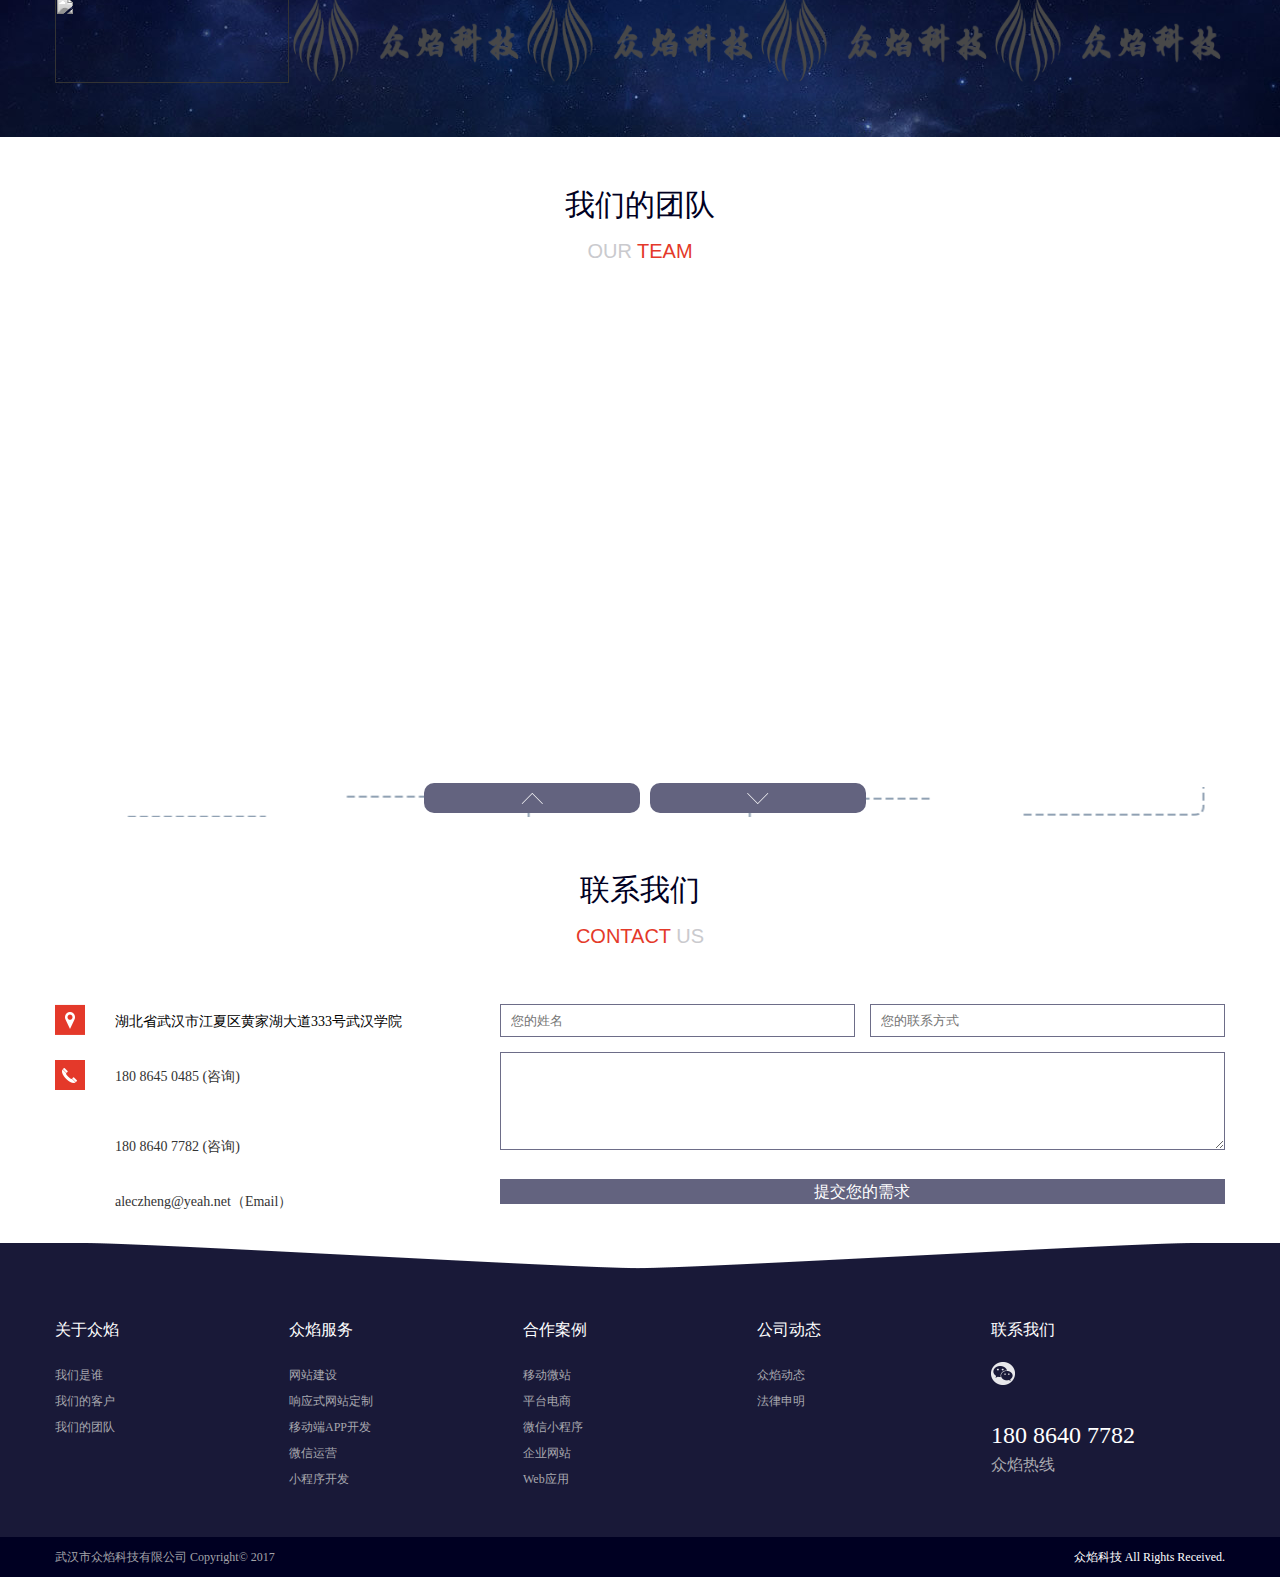
==== commit ac6cda5d: "add law page" ====
--- a/about.html
+++ b/about.html
@@ -318,7 +318,7 @@
                 <dd>
                     <ul class="ul-fd">
                         <li><a href="about.html">我们是谁</a></li>
-                        <li><a href="about.html">我们服务的客户</a></li>
+                        <li><a href="about.html">我们的客户</a></li>
                         <li><a href="about.html">我们的团队</a></li>
                     </ul>
                 </dd>
@@ -348,10 +348,11 @@
                 </dd>
             </dl>
             <dl>
-                <dt>众焰动态</dt>
+                <dt>公司动态</dt>
                 <dd>
                     <ul class="ul-fd">
-                        <li><a href="news.html">公司动态</a></li>
+                        <li><a href="news.html">众焰动态</a></li>
+                        <li><a href="law.html">法律申明</a></li>
                     </ul>
                 </dd>
             </dl>
@@ -371,7 +372,7 @@
     <div class="fd-copy">
         <div class="wp">
             <p>
-                <span>武汉市众焰科技有限公司 Copyright&copy; 2017 </span><a href=""><span style="float:right;color:white;">众焰科技 All Rights Received.</span></a> <a href=""></a>
+                <span>武汉市众焰科技有限公司 Copyright&copy; 2017 </span><a href="law.html"><span style="float:right;color:white;">众焰科技 All Rights Received.</span></a> <a href=""></a>
             </p>
         </div>
     </div>
--- a/css/style.css
+++ b/css/style.css
@@ -1929,3 +1929,39 @@
 	filter:progid:DXImageTransform.Microsoft.Alpha(Opacity=80);
 }
 .case-img2 p{text-align: center;}
+
+
+
+
+/*case-info*/
+/*案例详情*/
+.case-info {
+	width:75%;
+	margin:0 auto;
+}
+.case-title {
+	margin-bottom:20px;
+	font-size:32px;
+	text-align:center;
+}
+.case-subtitle {
+	margin-bottom:30px;
+	font-size:20px;
+	text-align:center;
+}
+.case-background, .case-detail {
+	font-size:25px;
+}
+.case-img {
+	text-align:center;
+}
+.case-intro {
+	font-size: 15px;
+	text-indent: 2em;
+}
+.a-prev {
+	float:left;
+}
+.a-next {
+	float:right;
+}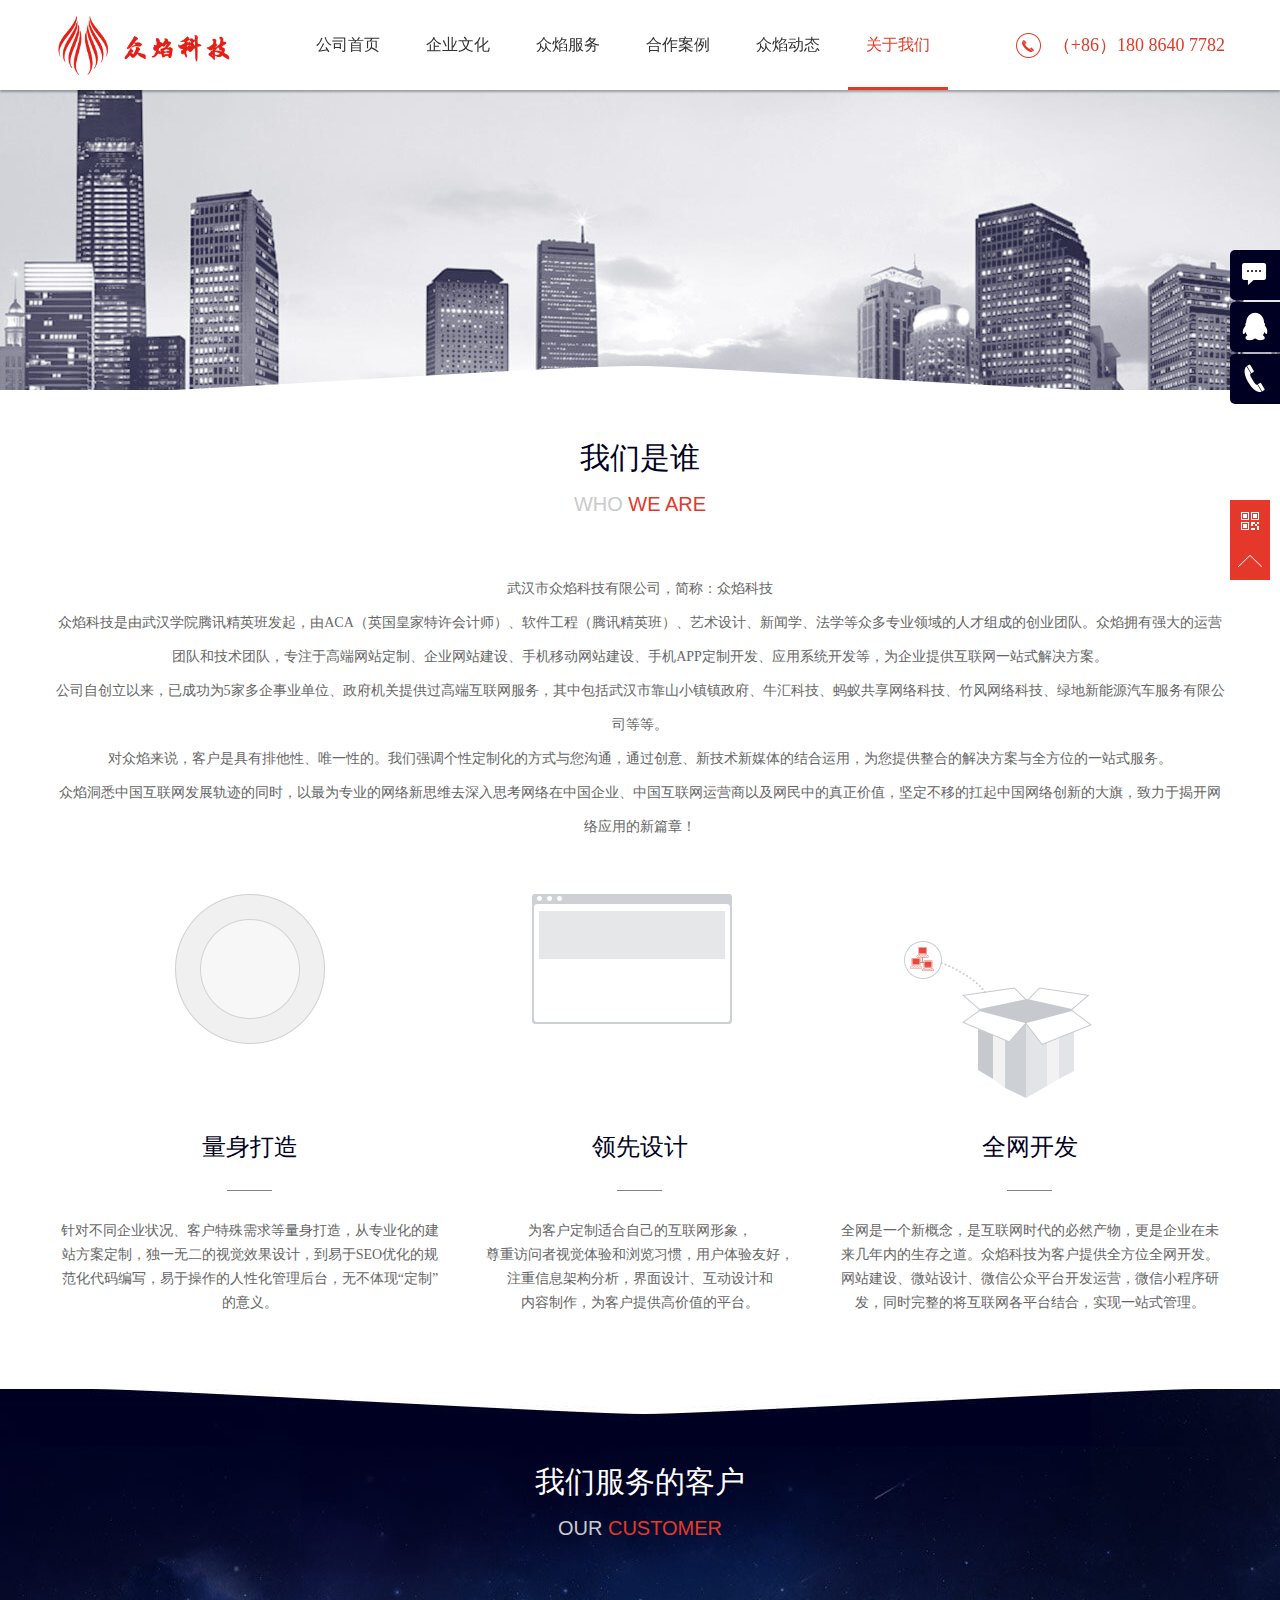
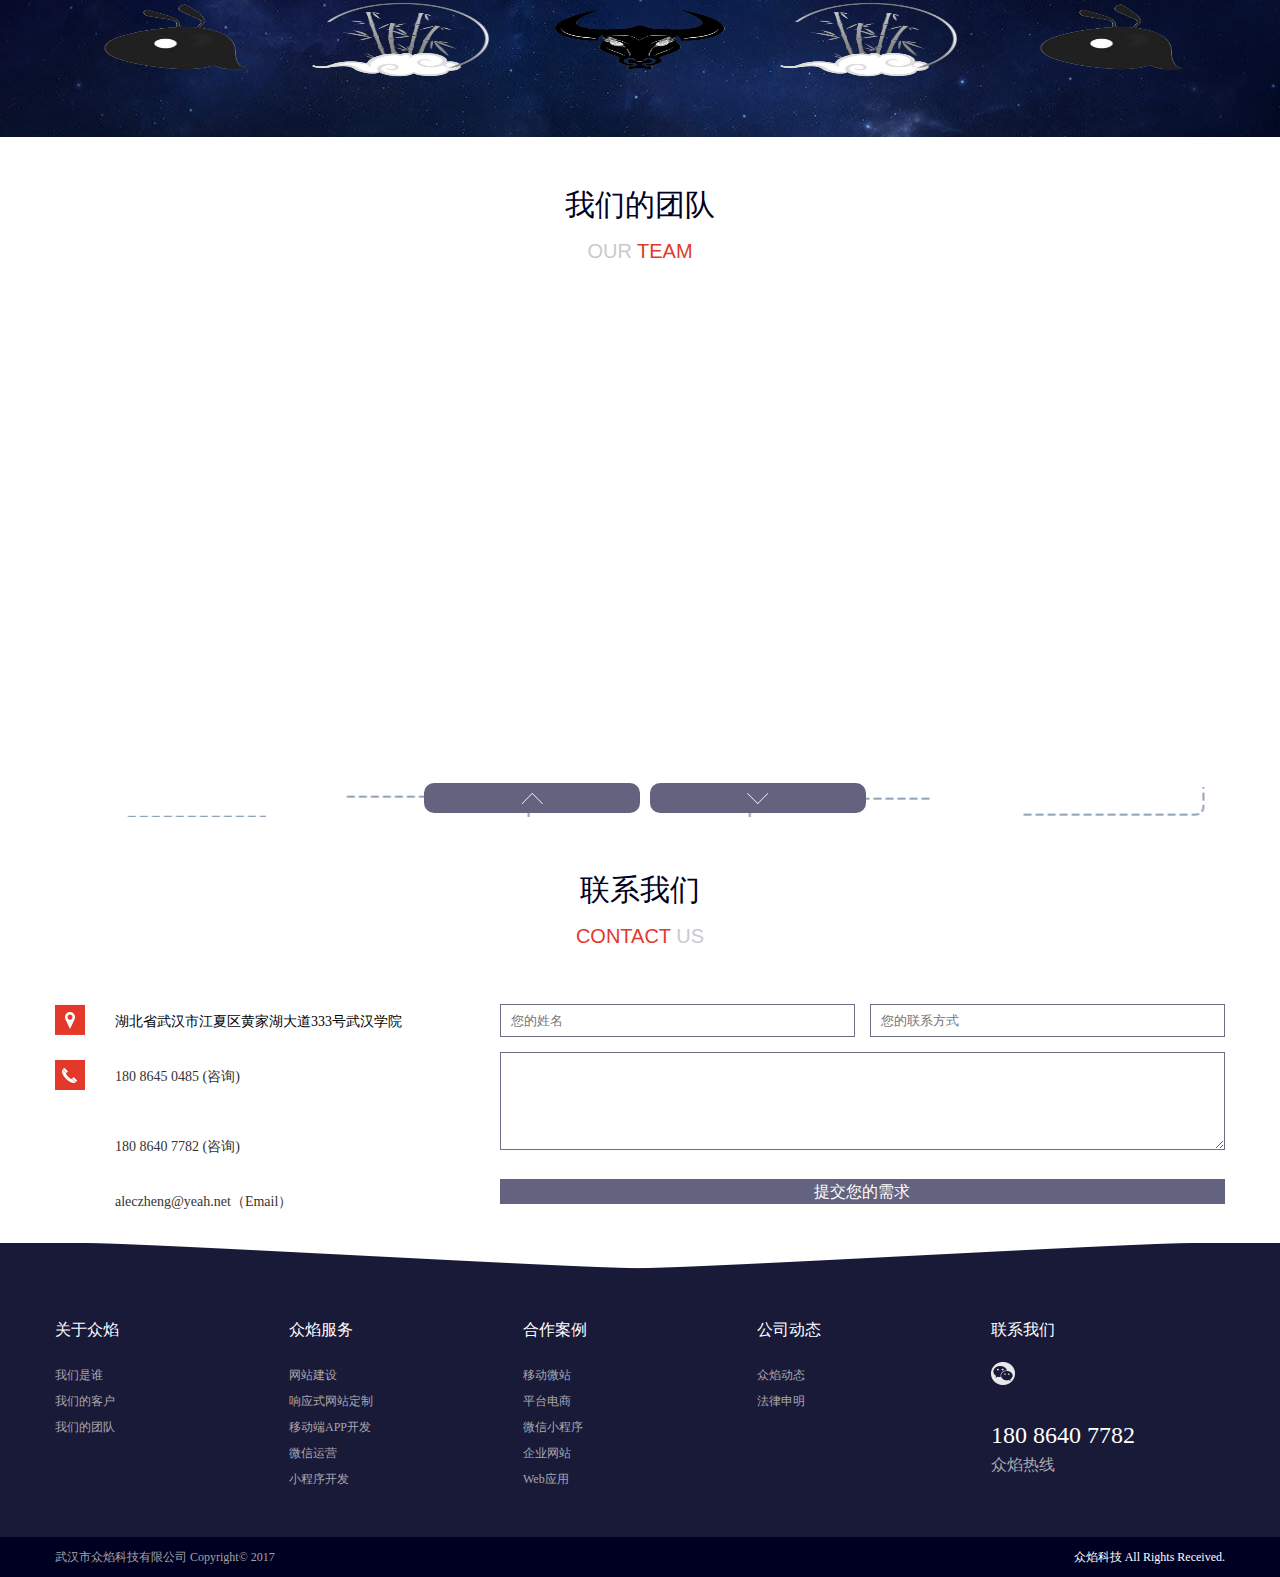
==== commit 4c3ee602: "modify some -info.html" ====
--- a/about.html
+++ b/about.html
@@ -153,11 +153,11 @@
             <h5>Our <span>Customer</span></h5>
         </div>
         <ul class="ul-customer">
-            <li><a href=""><b></b><img src="images/nh_logo.jpg" alt="" width="234" height="87"></a></li>
-            <li><a href=""><b></b><img src="images/logo.png" alt="" width="234" height="87"></a></li>
-            <li><a href=""><b></b><img src="images/logo.png" alt="" width="234" height="87"></a></li>
-            <li><a href=""><b></b><img src="images/logo.png" alt="" width="234" height="87"></a></li>
-            <li><a href=""><b></b><img src="images/logo.png" alt="" width="234" height="87"></a></li>
+            <li><a href=""><b></b><img src="images/cy_logo.png" alt="" width="234" height="87"></a></li>
+            <li><a href=""><b></b><img src="images/zf_logo.png" alt="" width="234" height="87"></a></li>
+            <li><a href=""><b></b><img src="images/nh_logo.png" alt="" width="234" height="87"></a></li>
+            <li><a href=""><b></b><img src="images/zf_logo.png" alt="" width="234" height="87"></a></li>
+            <li><a href=""><b></b><img src="images/cy_logo.png" alt="" width="234" height="87"></a></li>
         </ul>
     </div>
 </div>
--- a/css/style.css
+++ b/css/style.css
@@ -1961,7 +1961,72 @@
 }
 .a-prev {
 	float:left;
+	margin-bottom:20px;
 }
 .a-next {
 	float:right;
+	margin-bottom:20px;
+}
+
+
+
+/*news-info*/
+/*新闻详情*/
+.news-info {
+	width:75%;
+	margin:0 auto;
+}
+.news-title {
+	width:70%;
+	margin:20px auto;
+	font-size:32px;
+	text-align:center;
+}
+.news-subtitle {
+	margin-bottom:30px;
+	font-size:20px;
+	text-align:center;
+}
+.news-img {
+	text-align:center;
+}
+.news-intro {
+	font-size: 15px;
+	text-indent: 2em;
+}
+.a-prev {
+	float:left;
+}
+.a-next {
+	float:right;
+}
+.last-news-intro {
+	margin-bottom: 10px;
+}
+
+
+
+/*law*/
+/*法律申明*/
+.law {
+	width:75%;
+	margin:0 auto;
+}
+.law-title {
+	width:70%;
+	margin:20px auto;
+	font-size:32px;
+	text-align:center;
+}
+.law-author {
+	margin-bottom:30px;
+	font-size:20px;
+	text-align:center;
+}
+.law-intro {
+	font-size: 15px;
+	text-indent: 2em;
+}
+.last-law-intro {
+	margin-bottom: 70px;
 }